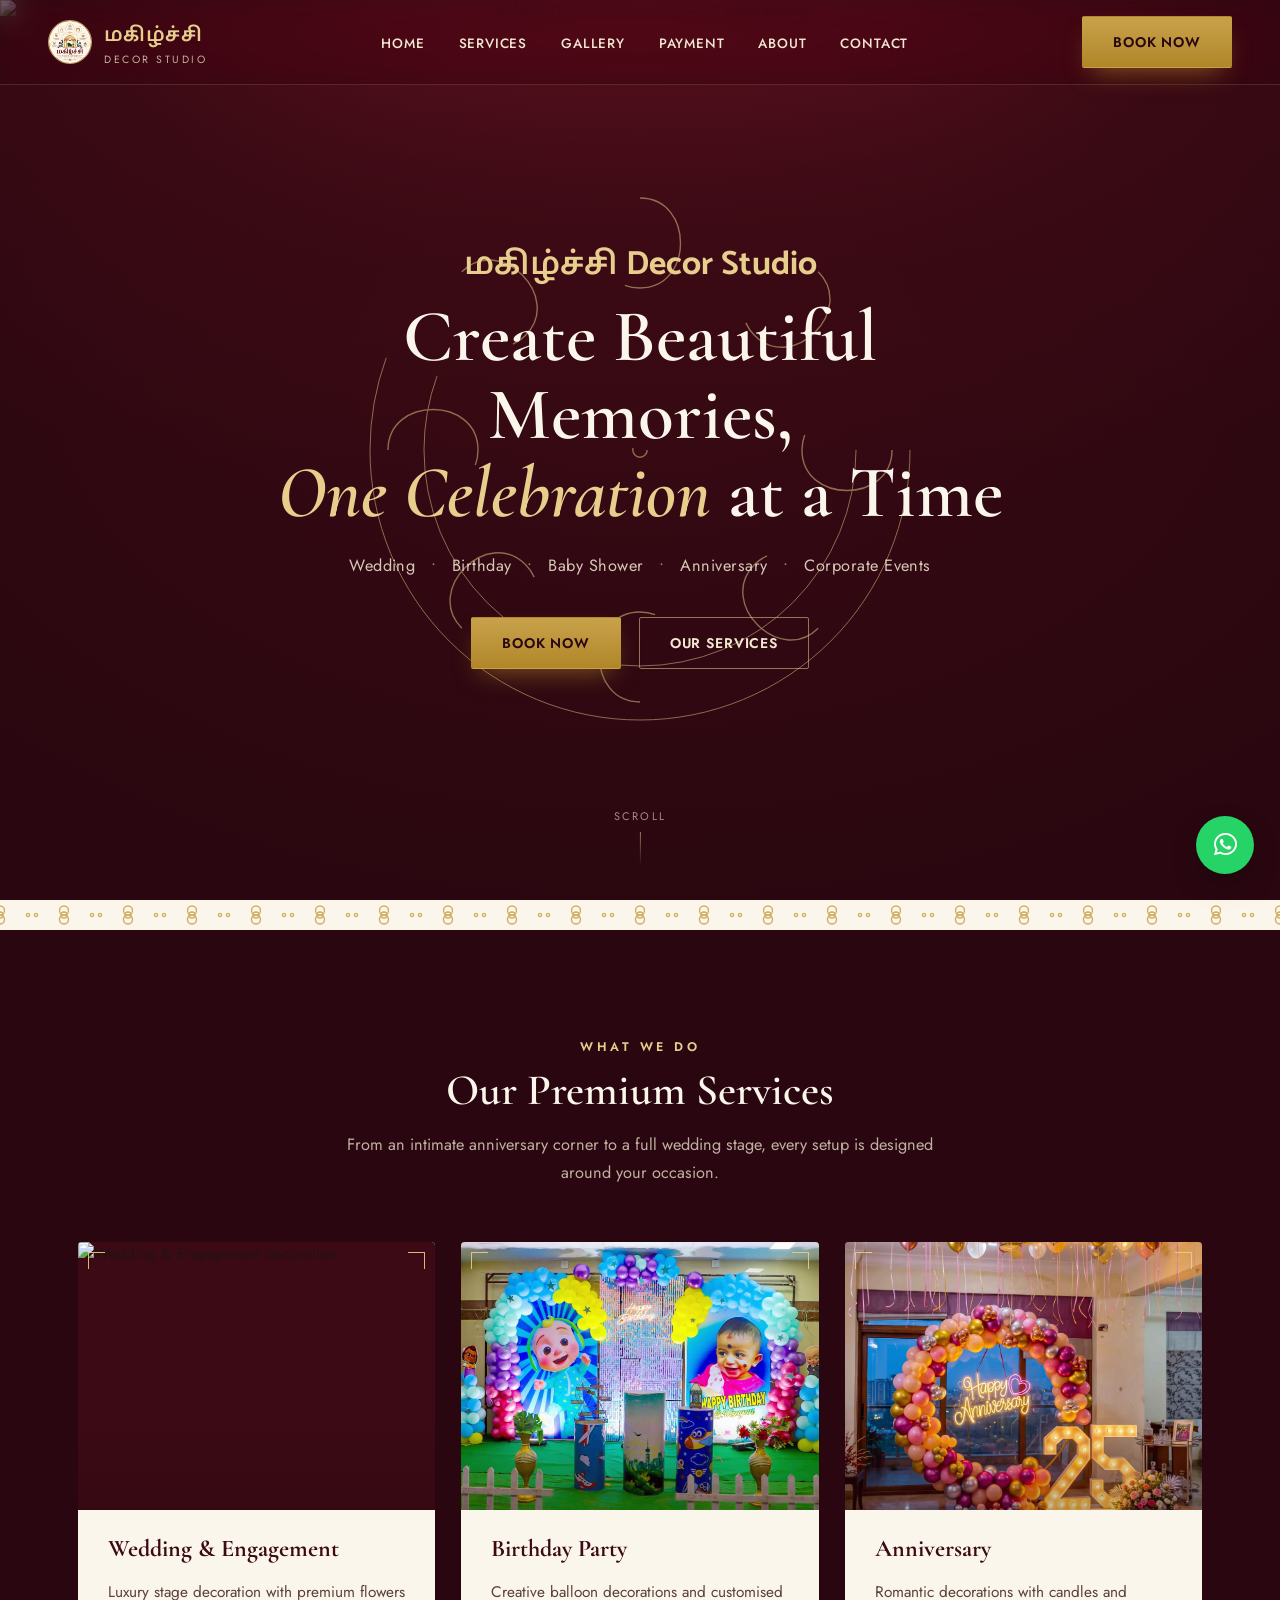
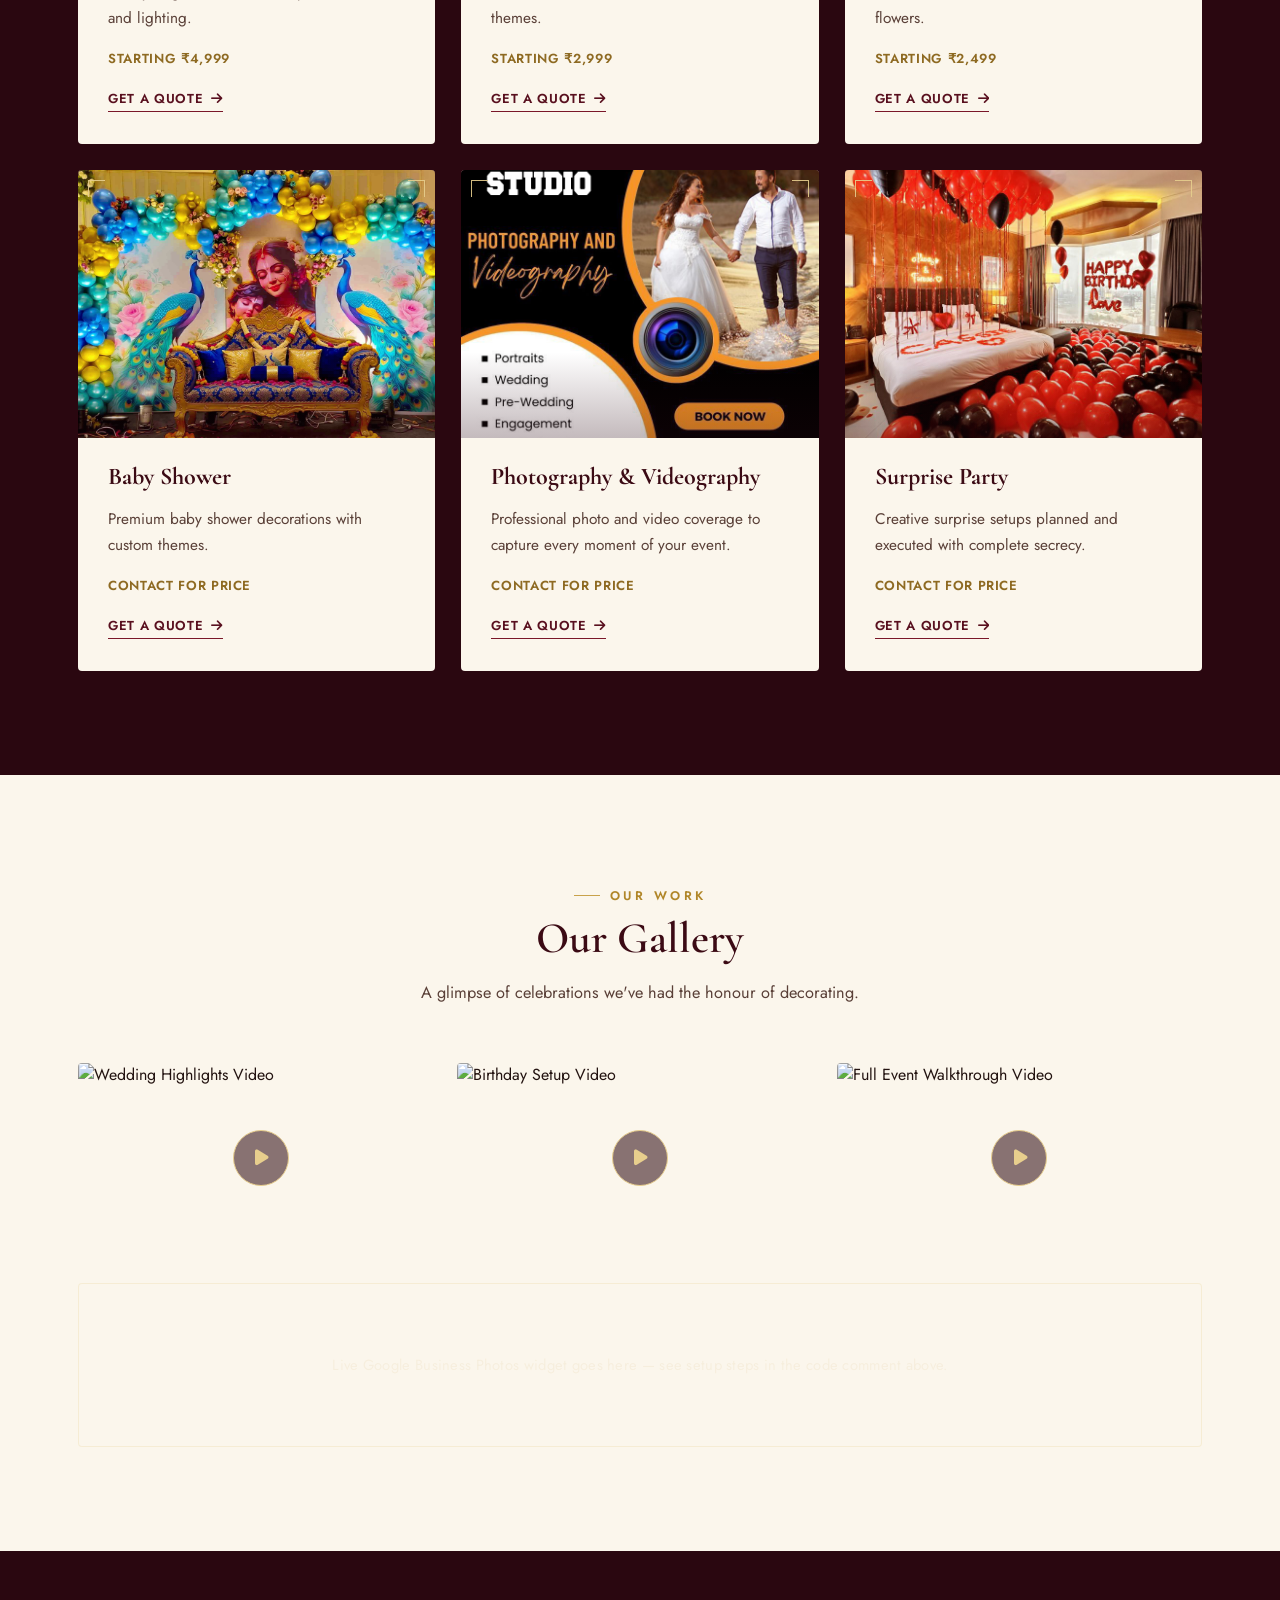
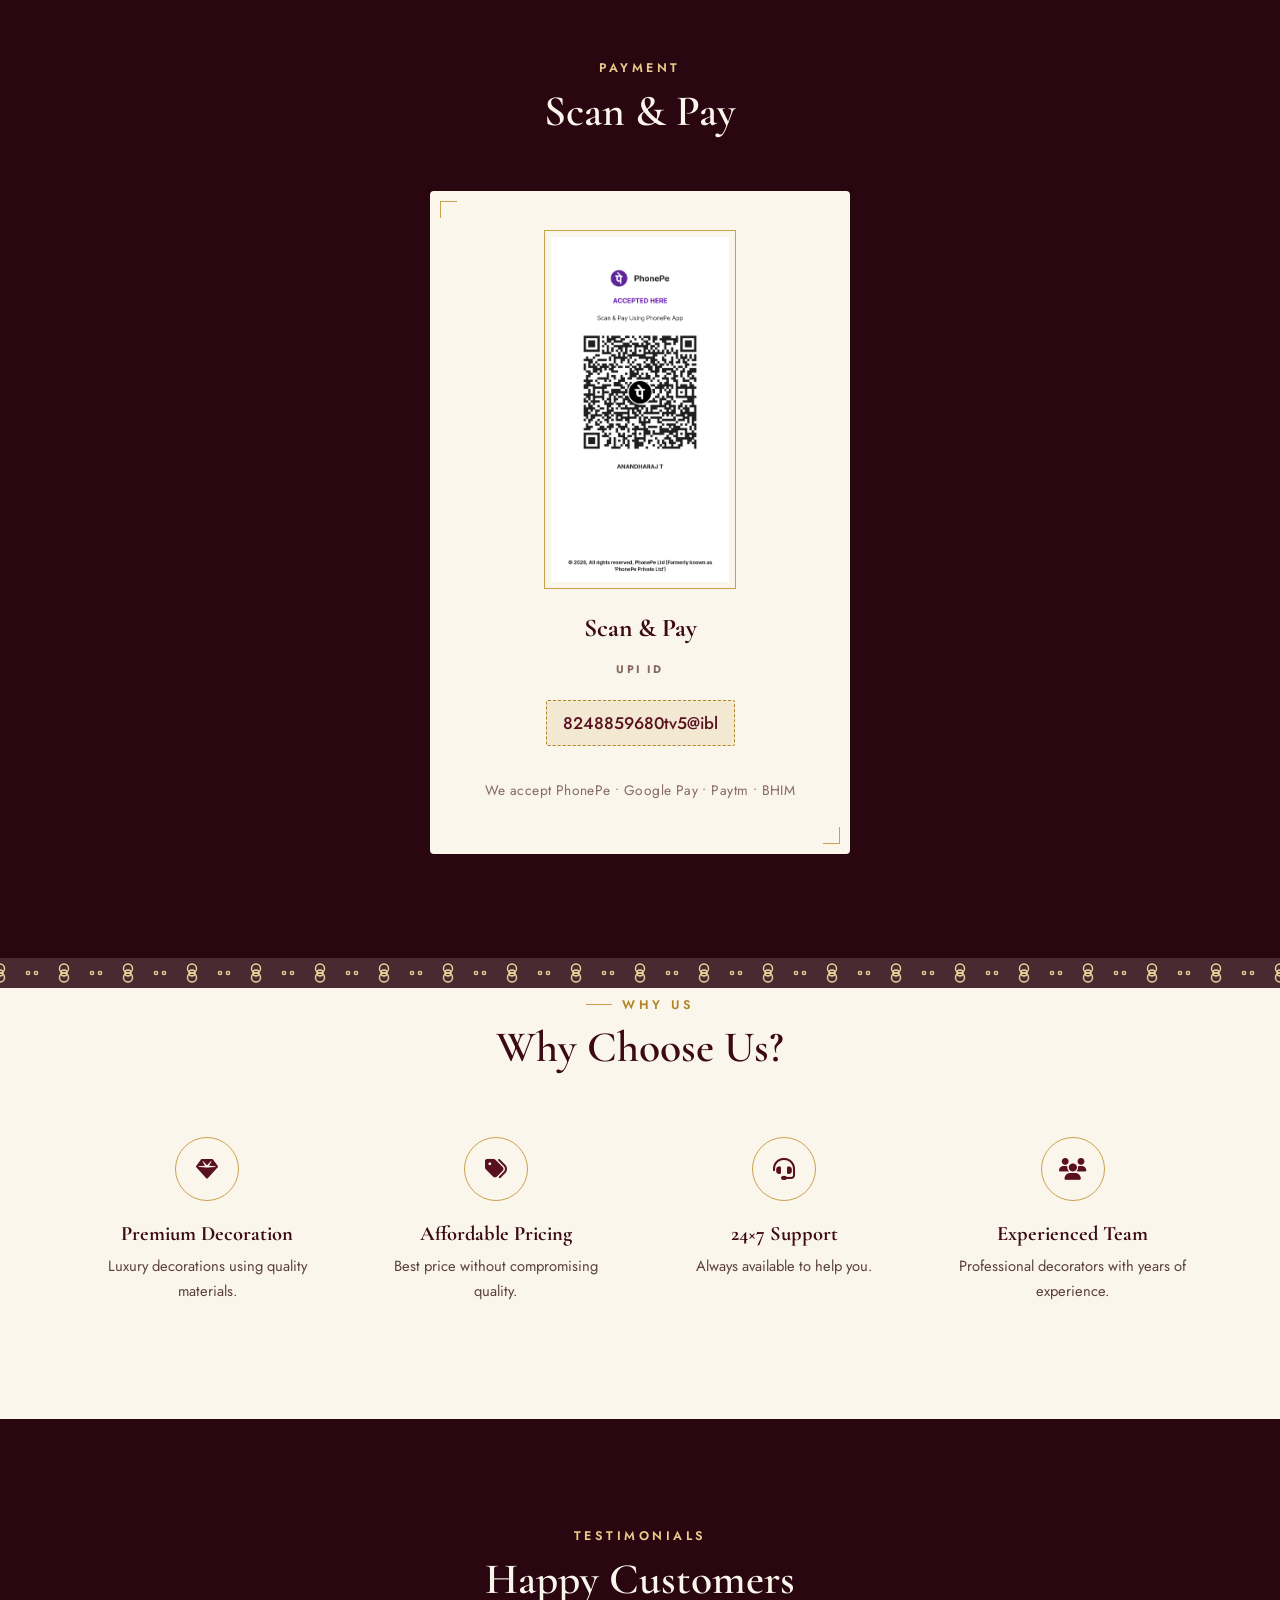
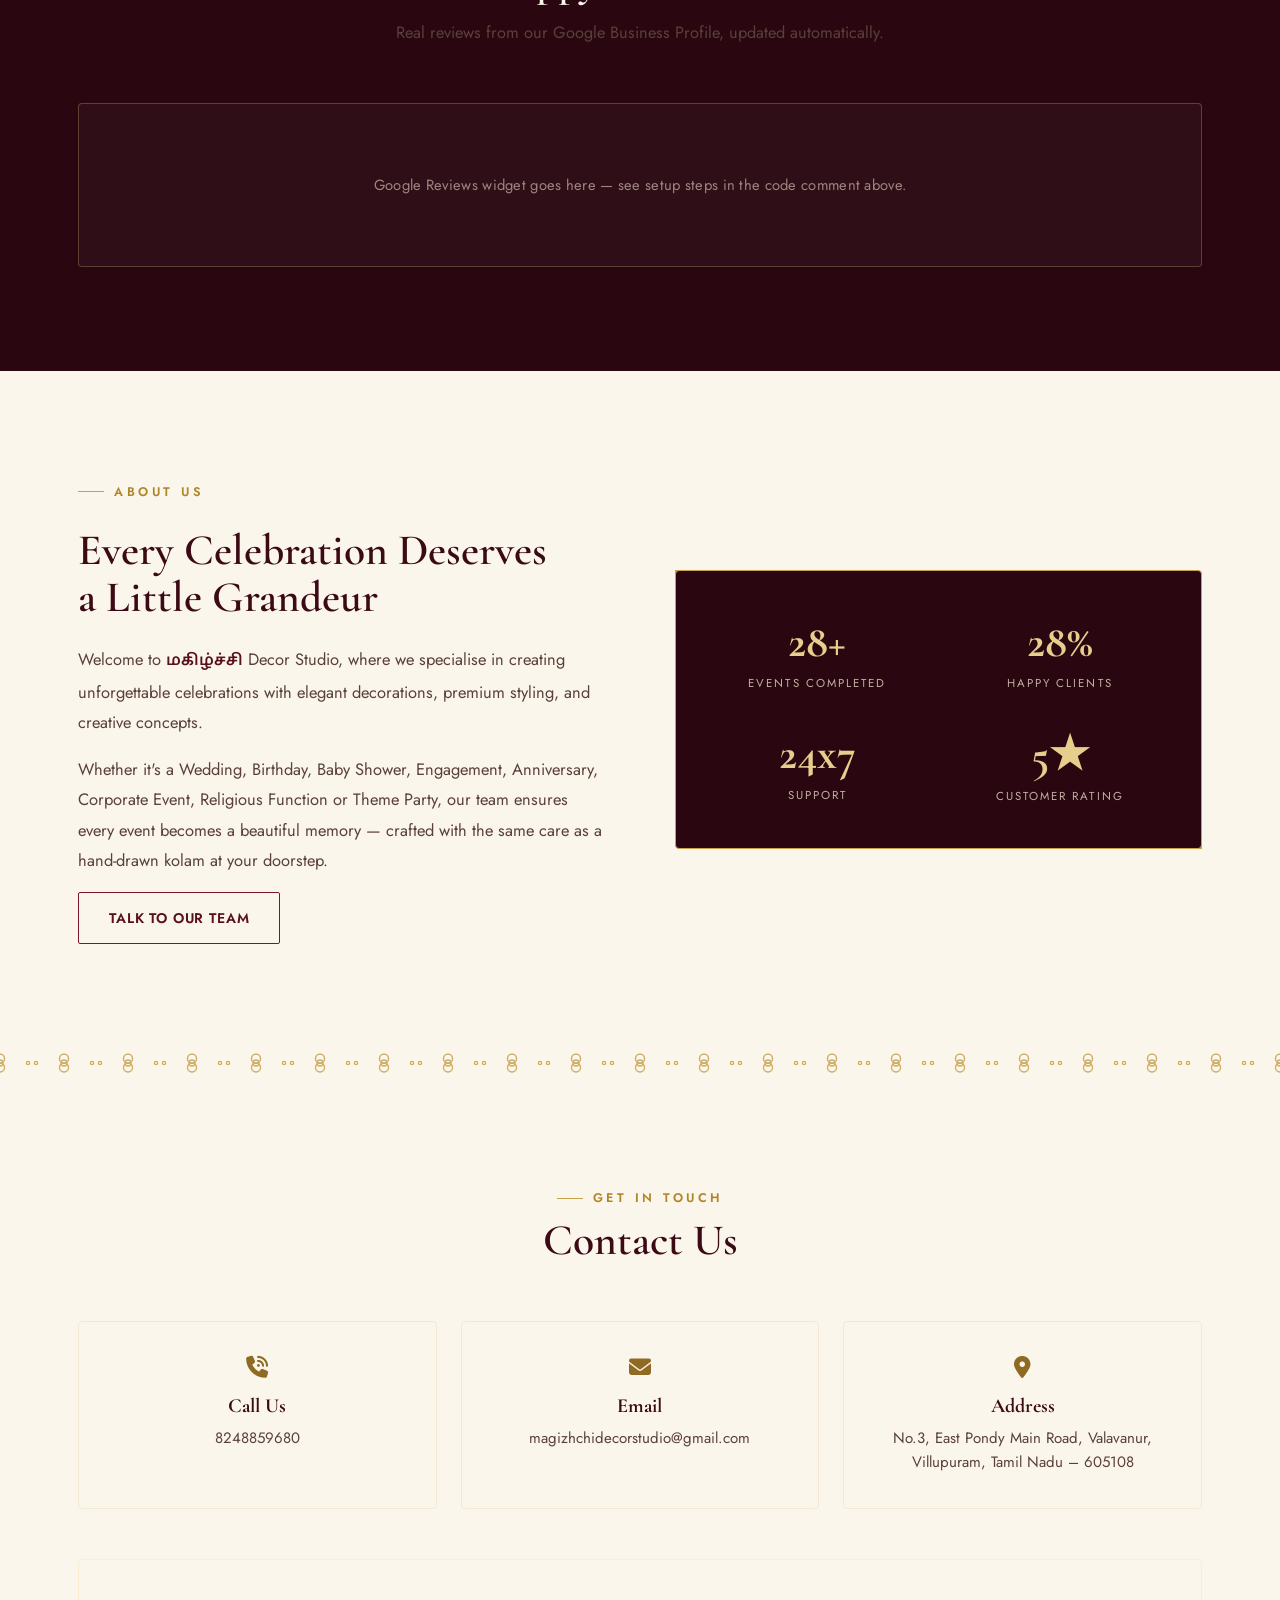
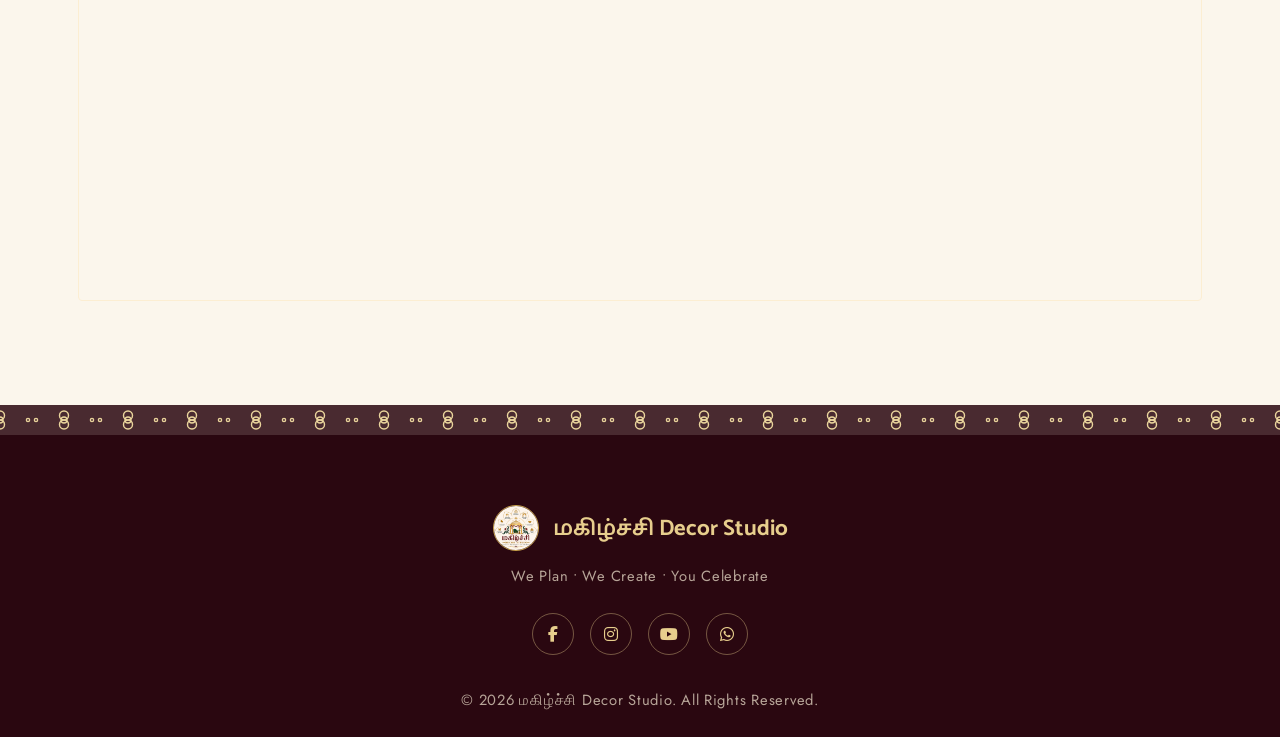
==== index (6).html @ 867bed75 "Add files via upload" ====
<!DOCTYPE html>
<html lang="en">
<head>
<meta charset="UTF-8">
<meta name="viewport" content="width=device-width, initial-scale=1.0">
<title>மகிழ்ச்சி Decor Studio | Premium Event Decoration in Villupuram</title>
<meta name="description" content="Wedding, Birthday, Engagement, Baby Shower & Event Decoration Services in Villupuram, Valavanur.">
<meta name="keywords" content="Wedding Decoration, Birthday Decoration, Event Planner, Villupuram, Valavanur, Decor Studio">
<link rel="preconnect" href="https://fonts.googleapis.com">
<link rel="stylesheet" href="https://cdnjs.cloudflare.com/ajax/libs/font-awesome/6.7.2/css/all.min.css">
<link rel="stylesheet" href="style.css">
</head>
<body>

<!-- ================= HEADER ================= -->
<header id="siteHeader">
  <div class="navbar">
    <div class="logo">
      <img src="logo.jpg" alt="மகிழ்ச்சி Decor Studio">
      <div>
        <h2 class="tamil">மகிழ்ச்சி</h2>
        <p>Decor Studio</p>
      </div>
    </div>

    <nav id="siteNav">
      <ul>
        <li><a href="#home">Home</a></li>
        <li><a href="#services">Services</a></li>
        <li><a href="#gallery">Gallery</a></li>
        <li><a href="#payment">Payment</a></li>
        <li><a href="#about">About</a></li>
        <li><a href="#contact">Contact</a></li>
      </ul>
    </nav>

    <div style="display:flex; align-items:center; gap:14px;">
      <a class="btn btn-gold" href="https://wa.me/918248859680?text=Hi%20I%20need%20Decoration%20Service">Book Now</a>
      <button class="nav-toggle" id="navToggle" aria-label="Toggle menu" aria-expanded="false"><i class="fa-solid fa-bars"></i></button>
    </div>
  </div>
</header>

<!-- ================= HERO ================= -->
<section id="home" class="hero">
  <div class="hero-banner">
    <img src="hero-banner.svg" alt="மகிழ்ச்சி Decor Studio ornamental stage banner">
  </div>
  <svg class="hero-kolam" id="heroKolam" viewBox="0 0 400 400" xmlns="http://www.w3.org/2000/svg">
    <circle cx="200" cy="200" r="150" stroke-width="1"/>
    <circle cx="200" cy="200" r="120" stroke-width="1"/>
    <g stroke-width="1.4">
      <!-- 8 petal loops -->
      <path d="M200 60 C230 60 230 110 200 110 C170 110 170 60 200 60 Z" transform="rotate(0 200 200)"/>
      <path d="M200 60 C230 60 230 110 200 110 C170 110 170 60 200 60 Z" transform="rotate(45 200 200)"/>
      <path d="M200 60 C230 60 230 110 200 110 C170 110 170 60 200 60 Z" transform="rotate(90 200 200)"/>
      <path d="M200 60 C230 60 230 110 200 110 C170 110 170 60 200 60 Z" transform="rotate(135 200 200)"/>
      <path d="M200 60 C230 60 230 110 200 110 C170 110 170 60 200 60 Z" transform="rotate(180 200 200)"/>
      <path d="M200 60 C230 60 230 110 200 110 C170 110 170 60 200 60 Z" transform="rotate(225 200 200)"/>
      <path d="M200 60 C230 60 230 110 200 110 C170 110 170 60 200 60 Z" transform="rotate(270 200 200)"/>
      <path d="M200 60 C230 60 230 110 200 110 C170 110 170 60 200 60 Z" transform="rotate(315 200 200)"/>
    </g>
    <circle cx="200" cy="200" r="4" fill="none" stroke-width="1.4"/>
  </svg>

  <div class="hero-content">
    <p class="hero-tamil tamil">மகிழ்ச்சி Decor Studio</p>
    <h1>Create Beautiful Memories,<br><em>One Celebration</em> at a Time</h1>
    <p class="hero-sub">Wedding <span class="dot">•</span> Birthday <span class="dot">•</span> Baby Shower <span class="dot">•</span> Anniversary <span class="dot">•</span> Corporate Events</p>
    <div class="hero-buttons">
      <a class="btn btn-gold" href="https://wa.me/918248859680">Book Now</a>
      <a class="btn btn-outline" href="#services">Our Services</a>
    </div>
  </div>

  <div class="hero-scroll"><span>Scroll</span><span class="line"></span></div>
</section>


<div class="kolam-strip on-ivory"></div>

<!-- ================= SERVICES ================= -->
<section id="services" class="services-section">
  <div class="container">
    <div class="section-head">
      <span class="eyebrow">What We Do</span>
      <h2 class="section-title">Our Premium Services</h2>
      <p class="lede">From an intimate anniversary corner to a full wedding stage, every setup is designed around your occasion.</p>
    </div>

    <div class="service-grid">

      <div class="service-card hidden">
        <div class="service-photo">
          <img src="service-wedding.jpg" alt="Wedding & Engagement decoration">
        </div>
        <h3>Wedding &amp; Engagement</h3>
        <p>Luxury stage decoration with premium flowers and lighting.</p>
        <h4>Starting ₹4,999</h4>
        <a class="quote-link" href="https://wa.me/918248859680?text=Hi, I need Wedding Decoration.">Get a Quote <i class="fa-solid fa-arrow-right"></i></a>
      </div>

      <div class="service-card hidden">
        <div class="service-photo">
          <img src="service-birthday.jpg" alt="Birthday Party decoration">
        </div>
        <h3>Birthday Party</h3>
        <p>Creative balloon decorations and customised themes.</p>
        <h4>Starting ₹2,999</h4>
        <a class="quote-link" href="https://wa.me/918248859680?text=Hi, I need Birthday Decoration.">Get a Quote <i class="fa-solid fa-arrow-right"></i></a>
      </div>

      <div class="service-card hidden">
        <div class="service-photo">
          <img src="service-anniversary.jpg" alt="Anniversary decoration">
        </div>
        <h3>Anniversary</h3>
        <p>Romantic decorations with candles and flowers.</p>
        <h4>Starting ₹2,499</h4>
        <a class="quote-link" href="https://wa.me/918248859680?text=Hi, I need Anniversary Decoration.">Get a Quote <i class="fa-solid fa-arrow-right"></i></a>
      </div>

      <div class="service-card hidden">
        <div class="service-photo">
          <img src="service-babyshower.jpg" alt="Baby Shower decoration">
        </div>
        <h3>Baby Shower</h3>
        <p>Premium baby shower decorations with custom themes.</p>
        <h4>Contact for Price</h4>
        <a class="quote-link" href="https://wa.me/918248859680?text=Hi, I need Baby Shower Decoration.">Get a Quote <i class="fa-solid fa-arrow-right"></i></a>
      </div>

      <div class="service-card hidden">
        <div class="service-photo">
          <img src="service-photography.jpg" alt="Photography & Videography">
        </div>
        <h3>Photography &amp; Videography</h3>
        <p>Professional photo and video coverage to capture every moment of your event.</p>
        <h4>Contact for Price</h4>
        <a class="quote-link" href="https://wa.me/918248859680?text=Hi, I need Photography %26 Videography.">Get a Quote <i class="fa-solid fa-arrow-right"></i></a>
      </div>

      <div class="service-card hidden">
        <div class="service-photo">
          <img src="service-surprise.jpg" alt="Surprise Party decoration">
        </div>
        <h3>Surprise Party</h3>
        <p>Creative surprise setups planned and executed with complete secrecy.</p>
        <h4>Contact for Price</h4>
        <a class="quote-link" href="https://wa.me/918248859680?text=Hi, I need Surprise Party Decoration.">Get a Quote <i class="fa-solid fa-arrow-right"></i></a>
      </div>

    </div>
  </div>
</section>

<!-- ================= GALLERY ================= -->
<section id="gallery">
  <div class="container">
    <div class="section-head">
      <span class="eyebrow">Our Work</span>
      <h2 class="section-title">Our Gallery</h2>
      <p class="lede">A glimpse of celebrations we've had the honour of decorating.</p>
    </div>

    <!-- ===== Video Highlights (YouTube) ===== -->
    <div class="gallery-grid gallery-grid-videos">
      <div class="gallery-item hidden" data-video="_Z9TQW3zpsE">
        <img src="https://img.youtube.com/vi/_Z9TQW3zpsE/hqdefault.jpg" alt="Wedding Highlights Video">
        <span class="play-badge"><i class="fa-solid fa-play"></i></span>
        <span class="g-label">Wedding Highlights</span>
      </div>
      <div class="gallery-item hidden" data-video="YOUTUBE_VIDEO_ID_2">
        <img src="https://img.youtube.com/vi/YOUTUBE_VIDEO_ID_2/hqdefault.jpg" alt="Birthday Setup Video">
        <span class="play-badge"><i class="fa-solid fa-play"></i></span>
        <span class="g-label">Birthday Setup</span>
      </div>
      <div class="gallery-item hidden" data-video="YOUTUBE_VIDEO_ID_3">
        <img src="https://img.youtube.com/vi/YOUTUBE_VIDEO_ID_3/hqdefault.jpg" alt="Full Event Walkthrough Video">
        <span class="play-badge"><i class="fa-solid fa-play"></i></span>
        <span class="g-label">Full Event Walkthrough</span>
      </div>
    </div>

    <!--
      LIVE GOOGLE BUSINESS PHOTOS WIDGET
      ----------------------------------------------------------------
      1. Go to sociablekit.com and sign up (free plan available).
      2. Choose the "Google Business Photos" widget.
      3. Search and connect "Magizhchi Decor Studio" (your Google Business listing).
      4. Customize the layout/colors — set accent color to #C8A24B (gold)
         to match this site, and pick a dark/maroon-friendly grid layout.
      5. Click "Embed on Website" -> copy the provided <script> + <div> code.
      6. Paste the <script> tag once, near the bottom of this file, next
         to the other <script> tags (before </body>).
      7. Replace the placeholder <div> below with the one SociableKIT gave you.
      Once connected, any new photo you upload to your Google Business
      Profile will appear here automatically — no manual uploads needed.
    -->
    <div class="reviews-widget-frame" style="margin-top:30px;">
      <div id="google-photos-widget">
        <!-- Paste your SociableKIT <div class="sk-ww-google-business-photos"...></div> here -->
        <p class="reviews-widget-placeholder">Live Google Business Photos widget goes here — see setup steps in the code comment above.</p>
      </div>
    </div>
  </div>
</section>

<!-- ================= PAYMENT ================= -->
<section id="payment">
  <div class="container">
    <div class="section-head">
      <span class="eyebrow">Payment</span>
      <h2 class="section-title">Scan &amp; Pay</h2>
    </div>

    <div class="payment-card hidden">
      <img src="phone pe qr.jpg" class="qr-image" alt="PhonePe QR">
      <h3>Scan &amp; Pay</h3>
      <h4>UPI ID</h4>
      <p class="upi">8248859680tv5@ibl</p>
      <p class="accept">We accept PhonePe &bull; Google Pay &bull; Paytm &bull; BHIM</p>
    </div>
  </div>
</section>

<div class="kolam-strip on-maroon" style="background-color:var(--maroon-950)"></div>

<!-- ================= WHY CHOOSE US ================= -->
<section class="why-us">
  <div class="container">
    <div class="section-head">
      <span class="eyebrow">Why Us</span>
      <h2 class="section-title">Why Choose Us?</h2>
    </div>

    <div class="why-grid">
      <div class="why-item hidden">
        <div class="why-icon"><i class="fa-solid fa-gem"></i></div>
        <h3>Premium Decoration</h3>
        <p>Luxury decorations using quality materials.</p>
      </div>
      <div class="why-item hidden">
        <div class="why-icon"><i class="fa-solid fa-tags"></i></div>
        <h3>Affordable Pricing</h3>
        <p>Best price without compromising quality.</p>
      </div>
      <div class="why-item hidden">
        <div class="why-icon"><i class="fa-solid fa-headset"></i></div>
        <h3>24&times;7 Support</h3>
        <p>Always available to help you.</p>
      </div>
      <div class="why-item hidden">
        <div class="why-icon"><i class="fa-solid fa-users"></i></div>
        <h3>Experienced Team</h3>
        <p>Professional decorators with years of experience.</p>
      </div>
    </div>
  </div>
</section>

<!-- ================= TESTIMONIALS ================= -->
<section id="reviews">
  <div class="container">
    <div class="section-head">
      <span class="eyebrow">Testimonials</span>
      <h2 class="section-title">Happy Customers</h2>
      <p class="lede">Real reviews from our Google Business Profile, updated automatically.</p>
    </div>

    <!--
      GOOGLE REVIEWS WIDGET
      ----------------------------------------------------------------
      1. Go to elfsight.com/google-reviews-widget and sign up (free tier is fine).
      2. Search for "Magizhchi Decor Studio" (or paste your Google Maps link)
         to connect your business listing.
      3. In the widget editor, pick a "Dark" or custom theme, and set the
         accent color to #C8A24B (gold) to match this site.
      4. Click "Install" -> "Copy embed code". You'll get TWO things:
           a) a <script src="https://static.elfsight.com/platform/platform.js" ...></script>
           b) a <div class="elfsight-app-XXXXXXXX-XXXX-..." ...></div>
      5. Paste the <script> tag once, right before the closing </body> tag
         near the bottom of this file (next to the other <script> tag).
      6. Replace the placeholder <div> below with the <div> Elfsight gave you.
    -->
    <div class="reviews-widget-frame">
      <div id="google-reviews-widget">
        <!-- Paste your Elfsight <div class="elfsight-app-..."></div> here -->
        <p class="reviews-widget-placeholder">Google Reviews widget goes here — see setup steps in the code comment above.</p>
      </div>
    </div>
  </div>
</section>

<!-- ================= ABOUT ================= -->
<section id="about">
  <div class="container about-grid">
    <div class="about-copy hidden">
      <span class="eyebrow">About Us</span>
      <h2 class="section-title">Every Celebration Deserves<br>a Little Grandeur</h2>
      <p>Welcome to <b class="tamil">மகிழ்ச்சி</b> Decor Studio, where we specialise in creating unforgettable celebrations with elegant decorations, premium styling, and creative concepts.</p>
      <p>Whether it's a Wedding, Birthday, Baby Shower, Engagement, Anniversary, Corporate Event, Religious Function or Theme Party, our team ensures every event becomes a beautiful memory — crafted with the same care as a hand-drawn kolam at your doorstep.</p>
      <a class="btn btn-outline-dark" href="https://wa.me/918248859680">Talk to Our Team</a>
    </div>

    <div class="stat-frame hidden">
      <div class="counter-grid">
        <div class="counter"><h3 data-count-target="40" data-suffix="+">0+</h3><p>Events Completed</p></div>
        <div class="counter"><h3 data-count-target="100" data-suffix="%">0%</h3><p>Happy Clients</p></div>
        <div class="counter"><h3 data-static="true">24x7</h3><p>Support</p></div>
        <div class="counter"><h3 data-count-target="5" data-suffix="★">0★</h3><p>Customer Rating</p></div>
      </div>
    </div>
  </div>
</section>

<div class="kolam-strip on-ivory"></div>

<!-- ================= CONTACT ================= -->
<section id="contact">
  <div class="container">
    <div class="section-head">
      <span class="eyebrow">Get In Touch</span>
      <h2 class="section-title">Contact Us</h2>
    </div>

    <div class="contact-grid">
      <div class="contact-box hidden">
        <i class="fa-solid fa-phone-volume"></i>
        <h3>Call Us</h3>
        <a href="tel:+918248859680">8248859680</a>
      </div>
      <div class="contact-box hidden">
        <i class="fa-solid fa-envelope"></i>
        <h3>Email</h3>
        <a href="mailto:magizhchidecorstudio@gmail.com">magizhchidecorstudio@gmail.com</a>
      </div>
      <div class="contact-box hidden">
        <i class="fa-solid fa-location-dot"></i>
        <h3>Address</h3>
        <p>No.3, East Pondy Main Road, Valavanur, Villupuram, Tamil Nadu &ndash; 605108</p>
      </div>
    </div>

    <div class="map-box hidden">
      <iframe src="https://www.google.com/maps?q=Valavanur,Tamil%20Nadu&output=embed" loading="lazy"></iframe>
    </div>
  </div>
</section>

<!-- ================= FOOTER ================= -->
<div class="kolam-strip on-maroon" style="background-color:var(--maroon-950)"></div>
<footer>
  <div class="container">
    <div class="footer-logo">
      <img src="logo.jpg" alt="மகிழ்ச்சி Decor Studio">
      <h2 class="tamil">மகிழ்ச்சி Decor Studio</h2>
    </div>
    <p>We Plan &bull; We Create &bull; You Celebrate</p>

    <div class="social">
      <a href="#" aria-label="Facebook"><i class="fa-brands fa-facebook-f"></i></a>
      <a href="#" aria-label="Instagram"><i class="fa-brands fa-instagram"></i></a>
      <a href="#" aria-label="YouTube"><i class="fa-brands fa-youtube"></i></a>
      <a href="https://wa.me/918248859680" aria-label="WhatsApp"><i class="fa-brands fa-whatsapp"></i></a>
    </div>

    <p class="copyright">&copy; 2026 மகிழ்ச்சி Decor Studio. All Rights Reserved.</p>
  </div>
</footer>

<!-- Floating WhatsApp -->
<a href="https://wa.me/918248859680?text=Hi%20I%20need%20Decoration" class="floating-whatsapp" aria-label="Chat on WhatsApp">
  <i class="fa-brands fa-whatsapp"></i>
</a>

<script src="script.js"></script>
</body>
</html>
---- style.css ----
/* ==========================================================
   மகிழ்ச்சி Decor Studio — Redesign
   Palette: deep maroon silk + brass gold + warm ivory
   Display: Cormorant Garamond (EN) / Catamaran (TA)
   Body: Jost
   Signature motif: hand-drawn kolam (rangoli) linework
   ========================================================== */

@import url('https://fonts.googleapis.com/css2?family=Cormorant+Garamond:ital,wght@0,500;0,600;0,700;1,500;1,600&family=Catamaran:wght@500;600;700;800&family=Jost:wght@300;400;500;600&display=swap');

:root{
  --maroon-950:#2A0710;
  --maroon-900:#3B0A14;
  --maroon-800:#59101F;
  --maroon-700:#7A1729;
  --maroon-600:#9A2436;

  --gold-700:#8E6A22;
  --gold-600:#B08628;
  --gold-500:#C8A24B;
  --gold-300:#E7CE8D;
  --gold-100:#F5E9C8;

  --ivory-50:#FBF6EC;
  --ivory-100:#F3E8D2;

  --ink-900:#241310;
  --ink-600:#5A4038;
  --ink-400:#87695F;

  --shadow-maroon: 0 20px 50px -20px rgba(42,7,16,0.55);
  --radius-card: 4px;

  --ease: cubic-bezier(.22,.61,.36,1);
}

*{ box-sizing:border-box; }

html{ scroll-behavior:smooth; }

@media (prefers-reduced-motion: reduce){
  html{ scroll-behavior:auto; }
  *, *::before, *::after{
    animation-duration:0.01ms !important;
    animation-iteration-count:1 !important;
    transition-duration:0.01ms !important;
    scroll-behavior:auto !important;
  }
}

body{
  margin:0;
  background:var(--ivory-50);
  color:var(--ink-900);
  font-family:'Jost', sans-serif;
  font-weight:400;
  -webkit-font-smoothing:antialiased;
  overflow-x:hidden;
}

img{ max-width:100%; display:block; }

a{ color:inherit; text-decoration:none; }

button{ font-family:inherit; }

.container{
  width:100%;
  max-width:1180px;
  margin:0 auto;
  padding:0 28px;
}

.eyebrow{
  display:inline-flex;
  align-items:center;
  gap:10px;
  font-family:'Jost', sans-serif;
  font-size:12.5px;
  font-weight:600;
  letter-spacing:.28em;
  text-transform:uppercase;
  color:var(--gold-600);
}
.eyebrow::before{
  content:"";
  width:26px; height:1px;
  background:var(--gold-500);
}

.tamil{
  font-family:'Catamaran', sans-serif;
}

.section-title{
  font-family:'Cormorant Garamond', serif;
  font-weight:600;
  font-size:clamp(2.1rem, 3.4vw, 3rem);
  line-height:1.1;
  margin:10px 0 0;
  color:var(--maroon-900);
}

.section-head{
  max-width:640px;
  margin:0 auto 56px;
  text-align:center;
}
.section-head p.lede{
  margin:16px 0 0;
  color:var(--ink-600);
  font-size:1.02rem;
  line-height:1.7;
}

section{ position:relative; padding:104px 0; }

/* ---------- Kolam divider strip (signature motif, tiled) ---------- */
.kolam-strip{
  height:30px;
  width:100%;
  background-repeat:repeat-x;
  background-position:center;
  background-size:64px 30px;
  opacity:.85;
}
.kolam-strip.on-ivory{
  background-image:url("data:image/svg+xml,%3Csvg xmlns='http://www.w3.org/2000/svg' width='64' height='30' viewBox='0 0 64 30'%3E%3Cg fill='none' stroke='%23C8A24B' stroke-width='1.4'%3E%3Ccircle cx='32' cy='15' r='3'/%3E%3Cpath d='M32 6c6 0 6 9 0 9s-6 9 0 9'/%3E%3Cpath d='M32 6c-6 0-6 9 0 9s6 9 0 9'/%3E%3Ccircle cx='4' cy='15' r='1.6'/%3E%3Ccircle cx='60' cy='15' r='1.6'/%3E%3C/g%3E%3C/svg%3E");
}
.kolam-strip.on-maroon{
  background-image:url("data:image/svg+xml,%3Csvg xmlns='http://www.w3.org/2000/svg' width='64' height='30' viewBox='0 0 64 30'%3E%3Cg fill='none' stroke='%23E7CE8D' stroke-width='1.4'%3E%3Ccircle cx='32' cy='15' r='3'/%3E%3Cpath d='M32 6c6 0 6 9 0 9s-6 9 0 9'/%3E%3Cpath d='M32 6c-6 0-6 9 0 9s6 9 0 9'/%3E%3Ccircle cx='4' cy='15' r='1.6'/%3E%3Ccircle cx='60' cy='15' r='1.6'/%3E%3C/g%3E%3C/svg%3E");
}

/* ================= BUTTONS ================= */
.btn{
  display:inline-flex;
  align-items:center;
  gap:10px;
  padding:15px 30px;
  font-size:14px;
  font-weight:600;
  letter-spacing:.06em;
  text-transform:uppercase;
  border-radius:2px;
  cursor:pointer;
  position:relative;
  overflow:hidden;
  border:1px solid transparent;
  transition:transform .35s var(--ease), box-shadow .35s var(--ease), background .35s var(--ease), color .35s var(--ease);
}
.btn:focus-visible{ outline:2px solid var(--gold-500); outline-offset:3px; }

.btn-gold{
  background:linear-gradient(180deg, var(--gold-500), var(--gold-600));
  color:var(--maroon-950);
  box-shadow:0 12px 26px -10px rgba(176,134,40,.65);
}
.btn-gold:hover{ transform:translateY(-2px); box-shadow:0 16px 30px -10px rgba(176,134,40,.8); }

.btn-outline{
  background:transparent;
  border-color:rgba(231,206,141,.55);
  color:var(--ivory-100);
}
.btn-outline:hover{ background:rgba(231,206,141,.1); border-color:var(--gold-300); }

.btn-outline-dark{
  background:transparent;
  border-color:var(--maroon-700);
  color:var(--maroon-800);
}
.btn-outline-dark:hover{ background:var(--maroon-900); color:var(--ivory-50); }

/* ripple */
.ripple{
  position:absolute;
  border-radius:50%;
  background:rgba(255,255,255,.5);
  transform:translate(-50%,-50%);
  width:10px; height:10px;
  animation:ripple .6s ease-out forwards;
  pointer-events:none;
}
@keyframes ripple{ to{ width:340px; height:340px; opacity:0; } }

/* ================= HEADER / NAV ================= */
header{
  position:fixed; top:0; left:0; right:0; z-index:1000;
  background:rgba(42,7,16,.42);
  backdrop-filter:blur(14px) saturate(140%);
  -webkit-backdrop-filter:blur(14px) saturate(140%);
  border-bottom:1px solid rgba(231,206,141,.16);
  transition:background .4s var(--ease), padding .4s var(--ease);
}
header.solid{ background:rgba(42,7,16,.86); }

.navbar{
  max-width:1240px; margin:0 auto;
  display:flex; align-items:center; justify-content:space-between;
  padding:16px 28px;
}
.logo{ display:flex; align-items:center; gap:12px; }
.logo img{ width:44px; height:44px; border-radius:50%; border:1px solid var(--gold-500); }
.logo h2{
  font-family:'Catamaran', sans-serif;
  font-weight:700;
  font-size:1.3rem;
  margin:0; color:var(--gold-300);
  letter-spacing:.02em;
}
.logo p{
  margin:0; font-size:10.5px; letter-spacing:.24em; text-transform:uppercase;
  color:var(--ivory-100); opacity:.75;
}

nav ul{
  display:flex; gap:34px; list-style:none; margin:0; padding:0;
}
nav a{
  font-size:13.5px; letter-spacing:.06em; text-transform:uppercase;
  color:var(--ivory-100); font-weight:500;
  position:relative; padding-bottom:4px;
}
nav a::after{
  content:""; position:absolute; left:0; bottom:0;
  width:0; height:1px; background:var(--gold-500);
  transition:width .3s var(--ease);
}
nav a:hover::after{ width:100%; }

.nav-toggle{ display:none; }

/* ================= HERO ================= */
.hero{
  position:relative;
  min-height:100vh;
  display:flex; align-items:center; justify-content:center;
  background:
    radial-gradient(1100px 620px at 50% -10%, var(--maroon-700) 0%, var(--maroon-900) 55%, var(--maroon-950) 100%);
  overflow:hidden;
  padding-top:110px;
  text-align:center;
}

.hero-banner{
  position:absolute;
  inset:0;
  z-index:0;
}
.hero-banner img{
  width:100%; height:100%;
  object-fit:cover;
  opacity:.9;
}
.hero-banner::after{
  content:"";
  position:absolute; inset:0;
  background:
    radial-gradient(900px 560px at 50% 40%, rgba(59,10,20,.72) 0%, rgba(59,10,20,.35) 55%, rgba(42,7,16,.15) 100%);
}

.hero-kolam{
  position:absolute;
  top:50%; left:50%;
  width:min(720px, 92vw);
  height:min(720px, 92vw);
  transform:translate(-50%,-50%);
  z-index:1;
  opacity:.5;
  pointer-events:none;
}
.hero-kolam path, .hero-kolam circle{
  fill:none;
  stroke:var(--gold-300);
  vector-effect:non-scaling-stroke;
}

.hero-content{ position:relative; z-index:2; max-width:820px; padding:0 24px; }

.hero-content .eyebrow{ justify-content:center; margin-bottom:22px; }
.hero-content .eyebrow::before{ display:none; }
.hero-content .eyebrow::after{
  content:""; width:26px; height:1px; background:var(--gold-500);
}

.hero-tamil{
  font-family:'Catamaran', sans-serif;
  font-weight:700;
  font-size:clamp(1.6rem, 3vw, 2.1rem);
  color:var(--gold-300);
  margin:0 0 6px;
}

.hero h1{
  font-family:'Cormorant Garamond', serif;
  font-weight:600;
  font-size:clamp(2.6rem, 6vw, 4.6rem);
  line-height:1.06;
  color:var(--ivory-50);
  margin:0 0 22px;
}
.hero h1 em{
  font-style:italic;
  color:var(--gold-300);
}

.hero-sub{
  font-size:1.02rem;
  letter-spacing:.03em;
  color:var(--ivory-100);
  opacity:.85;
  margin:0 0 40px;
}
.hero-sub .dot{ color:var(--gold-500); margin:0 10px; }

.hero-buttons{ display:flex; gap:18px; justify-content:center; flex-wrap:wrap; }

.hero-scroll{
  position:absolute; bottom:34px; left:50%; transform:translateX(-50%);
  display:flex; flex-direction:column; align-items:center; gap:8px;
  color:var(--ivory-100); opacity:.6; font-size:11px; letter-spacing:.2em; text-transform:uppercase;
}
.hero-scroll .line{ width:1px; height:34px; background:linear-gradient(var(--gold-300), transparent); animation:scrollLine 2.2s ease-in-out infinite; }
@keyframes scrollLine{ 0%{ transform:scaleY(0); transform-origin:top; } 50%{ transform:scaleY(1); transform-origin:top; } 51%{ transform-origin:bottom; } 100%{ transform:scaleY(0); transform-origin:bottom; } }

/* ================= ABOUT ================= */
#about{ background:var(--ivory-50); }

.about-grid{
  display:grid;
  grid-template-columns:1fr 1fr;
  gap:70px;
  align-items:center;
}

.about-copy .eyebrow{ margin-bottom:16px; }
.about-copy .section-title{ margin-bottom:22px; }
.about-copy p{ color:var(--ink-600); line-height:1.85; font-size:1.03rem; margin:0 0 16px; }
.about-copy p b{ color:var(--maroon-800); }

.stat-frame{
  border:1px solid var(--gold-500);
  border-radius:var(--radius-card);
  padding:44px 30px;
  background:var(--maroon-950);
  position:relative;
}
.stat-frame::before, .stat-frame::after{
  content:""; position:absolute; width:14px; height:14px;
  border:1px solid var(--gold-500);
}
.stat-frame::before{ top:-1px; left:-1px; border-right:none; border-bottom:none; }
.stat-frame::after{ bottom:-1px; right:-1px; border-left:none; border-top:none; }

.counter-grid{
  display:grid;
  grid-template-columns:1fr 1fr;
  gap:36px 20px;
}
.counter{ text-align:center; }
.counter h3{
  font-family:'Cormorant Garamond', serif;
  font-weight:700;
  font-size:2.8rem;
  color:var(--gold-300);
  margin:0;
}
.counter p{
  margin:6px 0 0;
  font-size:11.5px;
  letter-spacing:.18em;
  text-transform:uppercase;
  color:var(--ivory-100);
  opacity:.75;
}

/* ================= SERVICES ================= */
.services-section{ background:var(--maroon-950); }
.services-section .section-head .section-title{ color:var(--ivory-50); }
.services-section .eyebrow{ justify-content:center; color:var(--gold-300); }
.services-section .eyebrow::before{ display:none; }
.services-section .section-head p.lede{ color:var(--ivory-100); opacity:.75; }

.service-grid{
  display:grid;
  grid-template-columns:repeat(3, 1fr);
  gap:26px;
}

.service-card{
  position:relative;
  background:var(--ivory-50);
  border-radius:var(--radius-card);
  padding:0 0 32px;
  overflow:hidden;
  transition:transform .45s var(--ease), box-shadow .45s var(--ease);
}
.service-card::before, .service-card::after{
  content:""; position:absolute; width:16px; height:16px;
  border:1px solid var(--gold-300); opacity:.9; z-index:2;
}
.service-card::before{ top:10px; left:10px; border-right:none; border-bottom:none; }
.service-card::after{ top:10px; right:10px; border-left:none; border-bottom:none; }

.service-card:hover{ transform:translateY(-8px); box-shadow:var(--shadow-maroon); }

.service-card h3, .service-card > p, .service-card > h4, .service-card > .quote-link{
  margin-left:30px; margin-right:30px;
}

/* Photo + floating icon badge */
.service-photo{
  position:relative;
  width:100%;
  aspect-ratio:4/3;
  overflow:hidden;
  margin-bottom:24px;
  background:var(--maroon-900);
}
.service-photo img{
  width:100%; height:100%; object-fit:cover;
  filter:saturate(.95);
  transition:transform .6s var(--ease), filter .6s var(--ease);
}
.service-card:hover .service-photo img{ transform:scale(1.07); filter:saturate(1.05); }

.service-photo::after{
  content:"";
  position:absolute; inset:0;
  background:linear-gradient(180deg, rgba(42,7,16,0) 68%, rgba(42,7,16,.28) 100%);
}

.service-card h3{
  font-family:'Cormorant Garamond', serif;
  font-size:1.5rem; font-weight:700;
  margin-top:0; margin-bottom:10px; color:var(--maroon-900);
}
.service-card p{ margin-bottom:18px; color:var(--ink-600); line-height:1.7; font-size:.96rem; }

.service-card h4{
  font-family:'Jost', sans-serif;
  font-size:.82rem; font-weight:600; letter-spacing:.05em;
  color:var(--gold-700); margin-bottom:18px; text-transform:uppercase;
}

.quote-link{
  display:inline-flex; align-items:center; gap:8px;
  font-size:13px; font-weight:600; letter-spacing:.05em; text-transform:uppercase;
  color:var(--maroon-800);
  padding-bottom:3px; border-bottom:1px solid var(--maroon-700);
  position:relative; overflow:hidden;
}
.quote-link:hover{ color:var(--gold-700); border-color:var(--gold-600); }

/* ================= GALLERY ================= */
#gallery{ background:var(--ivory-50); }

.gallery-grid{
  display:grid;
  grid-template-columns:repeat(4, 1fr);
  grid-auto-rows:190px;
  gap:14px;
}
.gallery-grid-videos{
  grid-template-columns:repeat(3, 1fr);
}

.gallery-item{
  position:relative; overflow:hidden; border-radius:var(--radius-card);
  cursor:pointer;
}
.gallery-item::after{
  content:""; position:absolute; inset:0;
  border:1px solid rgba(200,162,75,0);
  transition:border-color .4s var(--ease);
}
.gallery-item:hover::after{ border-color:var(--gold-500); }
.gallery-item img{
  width:100%; height:100%; object-fit:cover;
  transition:transform .6s var(--ease), filter .6s var(--ease);
  filter:saturate(.92);
}
.gallery-item:hover img{ transform:scale(1.06); filter:saturate(1.05); }

.gallery-item .g-label{
  position:absolute; left:0; right:0; bottom:0;
  padding:16px 18px;
  background:linear-gradient(0deg, rgba(42,7,16,.85), transparent);
  color:var(--ivory-50);
  font-family:'Cormorant Garamond', serif; font-size:1.1rem;
  opacity:0; transform:translateY(8px);
  transition:opacity .4s var(--ease), transform .4s var(--ease);
}
.gallery-item:hover .g-label{ opacity:1; transform:translateY(0); }

.gallery-item .play-badge{
  position:absolute; top:50%; left:50%;
  transform:translate(-50%,-50%) scale(1);
  width:56px; height:56px;
  border-radius:50%;
  background:rgba(42,7,16,.55);
  border:1px solid var(--gold-300);
  display:flex; align-items:center; justify-content:center;
  color:var(--gold-300);
  font-size:18px;
  backdrop-filter:blur(2px);
  transition:transform .4s var(--ease), background .4s var(--ease);
  pointer-events:none;
}
.gallery-item .play-badge i{ margin-left:3px; }
.gallery-item:hover .play-badge{
  transform:translate(-50%,-50%) scale(1.12);
  background:var(--gold-500);
  color:var(--maroon-950);
}

/* ================= PAYMENT ================= */
#payment{ background:var(--maroon-950); }
#payment .section-head .section-title{ color:var(--ivory-50); }
#payment .eyebrow{ justify-content:center; color:var(--gold-300); }
#payment .eyebrow::before{ display:none; }

.payment-card{
  max-width:420px; margin:0 auto;
  background:var(--ivory-50);
  border-radius:var(--radius-card);
  padding:40px;
  text-align:center;
  position:relative;
}
.payment-card::before, .payment-card::after{
  content:""; position:absolute; width:16px; height:16px; border:1px solid var(--gold-500);
}
.payment-card::before{ top:10px; left:10px; border-right:none; border-bottom:none; }
.payment-card::after{ bottom:10px; right:10px; border-left:none; border-top:none; }

.qr-image{
  width:190px; margin:0 auto 24px; border:6px solid var(--ivory-50); box-shadow:0 0 0 1px var(--gold-500);
}
.payment-card h3{ font-family:'Cormorant Garamond', serif; font-size:1.6rem; margin:0 0 4px; color:var(--maroon-900); }
.payment-card h4{ font-size:11px; letter-spacing:.2em; text-transform:uppercase; color:var(--ink-400); margin:18px 0 6px; }
.payment-card .upi{
  font-size:1.05rem; font-weight:500; color:var(--maroon-800);
  background:var(--ivory-100); border:1px dashed var(--gold-600);
  padding:10px 16px; border-radius:2px; display:inline-block;
}
.payment-card .accept{ margin-top:18px; font-size:.86rem; color:var(--ink-400); letter-spacing:.03em; }

/* ================= WHY US ================= */
.why-us{ background:var(--ivory-50); padding-top:0; }
.why-grid{
  display:grid;
  grid-template-columns:repeat(4, 1fr);
  gap:30px;
}
.why-item{ text-align:center; padding:10px; }
.why-icon{
  width:64px; height:64px; margin:0 auto 20px;
  border-radius:50%;
  display:flex; align-items:center; justify-content:center;
  border:1px solid var(--gold-500);
  color:var(--maroon-800); font-size:22px;
}
.why-item h3{ font-family:'Cormorant Garamond', serif; font-size:1.28rem; margin:0 0 8px; color:var(--maroon-900); }
.why-item p{ color:var(--ink-600); font-size:.92rem; line-height:1.7; margin:0; }

/* ================= TESTIMONIALS ================= */
#reviews{ background:var(--maroon-950); }
#reviews .section-head .section-title{ color:var(--ivory-50); }
#reviews .eyebrow{ justify-content:center; color:var(--gold-300); }
#reviews .eyebrow::before{ display:none; }

.review-grid{
  display:grid; grid-template-columns:repeat(3, 1fr); gap:26px;
}
.review-card{
  background:rgba(251,246,236,.04);
  border:1px solid rgba(231,206,141,.22);
  border-radius:var(--radius-card);
  padding:34px 28px;
}
.review-card .stars{ color:var(--gold-500); letter-spacing:3px; font-size:14px; margin-bottom:16px; }
.review-card p{ color:var(--ivory-100); opacity:.9; font-style:italic; font-family:'Cormorant Garamond', serif; font-size:1.18rem; line-height:1.6; margin:0 0 18px; }
.review-card h4{ font-size:12px; letter-spacing:.12em; text-transform:uppercase; color:var(--gold-300); margin:0; font-weight:500; }

.reviews-widget-frame{
  border:1px solid rgba(231,206,141,.25);
  border-radius:var(--radius-card);
  padding:10px;
  background:rgba(251,246,236,.03);
}
.reviews-widget-placeholder{
  margin:0;
  padding:60px 24px;
  text-align:center;
  color:var(--ivory-100);
  opacity:.55;
  font-size:.92rem;
  letter-spacing:.02em;
}

/* ================= CONTACT ================= */
#contact{ background:var(--ivory-50); }
.contact-grid{
  display:grid; grid-template-columns:repeat(3, 1fr); gap:24px; margin-bottom:50px;
}
.contact-box{
  text-align:center; padding:34px 22px;
  border:1px solid var(--ivory-100);
  border-radius:var(--radius-card);
  transition:border-color .35s var(--ease), transform .35s var(--ease);
}
.contact-box:hover{ border-color:var(--gold-500); transform:translateY(-4px); }
.contact-box i{ font-size:22px; color:var(--gold-700); margin-bottom:16px; }
.contact-box h3{ font-family:'Cormorant Garamond', serif; font-size:1.25rem; margin:0 0 8px; color:var(--maroon-900); }
.contact-box a, .contact-box p{ color:var(--ink-600); font-size:.94rem; margin:0; line-height:1.6; }
.contact-box a:hover{ color:var(--gold-700); }

.map-box{
  border-radius:var(--radius-card);
  overflow:hidden; border:1px solid var(--ivory-100);
  filter:sepia(.12) saturate(1.05);
}
.map-box iframe{ width:100%; height:340px; border:0; display:block; }

/* ================= FOOTER ================= */
footer{ background:var(--maroon-950); padding:70px 0 26px; text-align:center; }
.footer-logo{ display:flex; align-items:center; justify-content:center; gap:14px; margin-bottom:14px; }
.footer-logo img{ width:46px; height:46px; border-radius:50%; border:1px solid var(--gold-500); }
.footer-logo h2{ font-family:'Catamaran', sans-serif; color:var(--gold-300); font-size:1.4rem; margin:0; }
footer > .container > p{ color:var(--ivory-100); opacity:.7; letter-spacing:.05em; margin:0 0 26px; font-size:.92rem; }

.social{ display:flex; gap:16px; justify-content:center; margin-bottom:34px; }
.social a{
  width:42px; height:42px; border-radius:50%;
  border:1px solid rgba(231,206,141,.4);
  display:flex; align-items:center; justify-content:center;
  color:var(--gold-300); transition:background .3s var(--ease), transform .3s var(--ease);
}
.social a:hover{ background:var(--gold-500); color:var(--maroon-950); transform:translateY(-3px); }

.copyright{ font-size:.8rem; color:var(--ivory-100); opacity:.5; margin:0 !important; }

/* Floating WhatsApp */
.floating-whatsapp{
  position:fixed; bottom:26px; right:26px; z-index:900;
  width:58px; height:58px; border-radius:50%;
  background:#25D366; color:#fff;
  display:flex; align-items:center; justify-content:center;
  font-size:26px; box-shadow:0 12px 30px -10px rgba(0,0,0,.5);
  transition:transform .4s var(--ease);
}

/* Scroll to top */
.scroll-top{
  position:fixed; bottom:26px; left:26px; z-index:900;
  width:46px; height:46px; border-radius:50%;
  background:var(--maroon-950); color:var(--gold-300);
  border:1px solid var(--gold-500);
  display:flex; align-items:center; justify-content:center;
  opacity:0; visibility:hidden; transform:translateY(10px);
  transition:opacity .35s var(--ease), transform .35s var(--ease), visibility .35s;
  cursor:pointer;
}
.scroll-top.active{ opacity:1; visibility:visible; transform:translateY(0); }

/* Lightbox */
.lightbox{
  position:fixed; inset:0; background:rgba(20,4,8,.92);
  display:flex; align-items:center; justify-content:center;
  z-index:2000; padding:30px; cursor:zoom-out;
  animation:fadeIn .3s var(--ease);
}
@keyframes fadeIn{ from{ opacity:0; } to{ opacity:1; } }
.lightbox-content img{
  max-width:min(880px, 92vw); max-height:86vh;
  border:1px solid var(--gold-500);
}
.lightbox-content.lightbox-video{
  width:min(960px, 92vw);
  aspect-ratio:16/9;
  border:1px solid var(--gold-500);
  cursor:default;
}
.lightbox-content.lightbox-video iframe{
  width:100%; height:100%; display:block;
}
.lightbox-close{
  position:absolute; top:22px; right:28px;
  width:44px; height:44px;
  display:flex; align-items:center; justify-content:center;
  border:1px solid var(--gold-300);
  border-radius:50%;
  color:var(--gold-300);
  font-size:26px; line-height:1;
  cursor:pointer;
  transition:background .3s var(--ease), color .3s var(--ease);
}
.lightbox-close:hover{ background:var(--gold-500); color:var(--maroon-950); }

/* Reveal on scroll */
.hidden{ opacity:0; transform:translateY(28px); transition:opacity .8s var(--ease), transform .8s var(--ease); }
.hidden.show{ opacity:1; transform:translateY(0); }

/* Loading */
body:not(.loaded){ overflow:hidden; }
body:not(.loaded)::before{
  content:""; position:fixed; inset:0; z-index:9999;
  background:var(--maroon-950);
}

/* ================= RESPONSIVE ================= */
@media (max-width:960px){
  .about-grid{ grid-template-columns:1fr; gap:50px; }
  .service-grid{ grid-template-columns:repeat(2, 1fr); }
  .why-grid{ grid-template-columns:repeat(2, 1fr); gap:36px 20px; }
  .review-grid{ grid-template-columns:1fr; }
  .contact-grid{ grid-template-columns:1fr; }
  .gallery-grid-videos{ grid-template-columns:repeat(2, 1fr); }
}

@media (max-width:760px){
  nav{ display:none; }
  .nav-toggle{
    display:flex; align-items:center; justify-content:center;
    width:38px; height:38px; color:var(--gold-300); font-size:20px;
    background:none; border:1px solid rgba(231,206,141,.4); border-radius:2px;
  }
  section{ padding:76px 0; }
  .service-grid{ grid-template-columns:1fr; }
  .counter-grid{ gap:26px 16px; }
  .counter h3{ font-size:2.1rem; }
  .hero-buttons{ flex-direction:column; width:100%; }
  .hero-buttons .btn{ justify-content:center; }
}

/* mobile nav drawer */
nav.open{
  display:flex; position:fixed; top:78px; left:0; right:0; bottom:0;
  background:var(--maroon-950); z-index:999;
  flex-direction:column; align-items:center; justify-content:center;
}
nav.open ul{ flex-direction:column; align-items:center; gap:30px; }
nav.open a{ font-size:16px; }
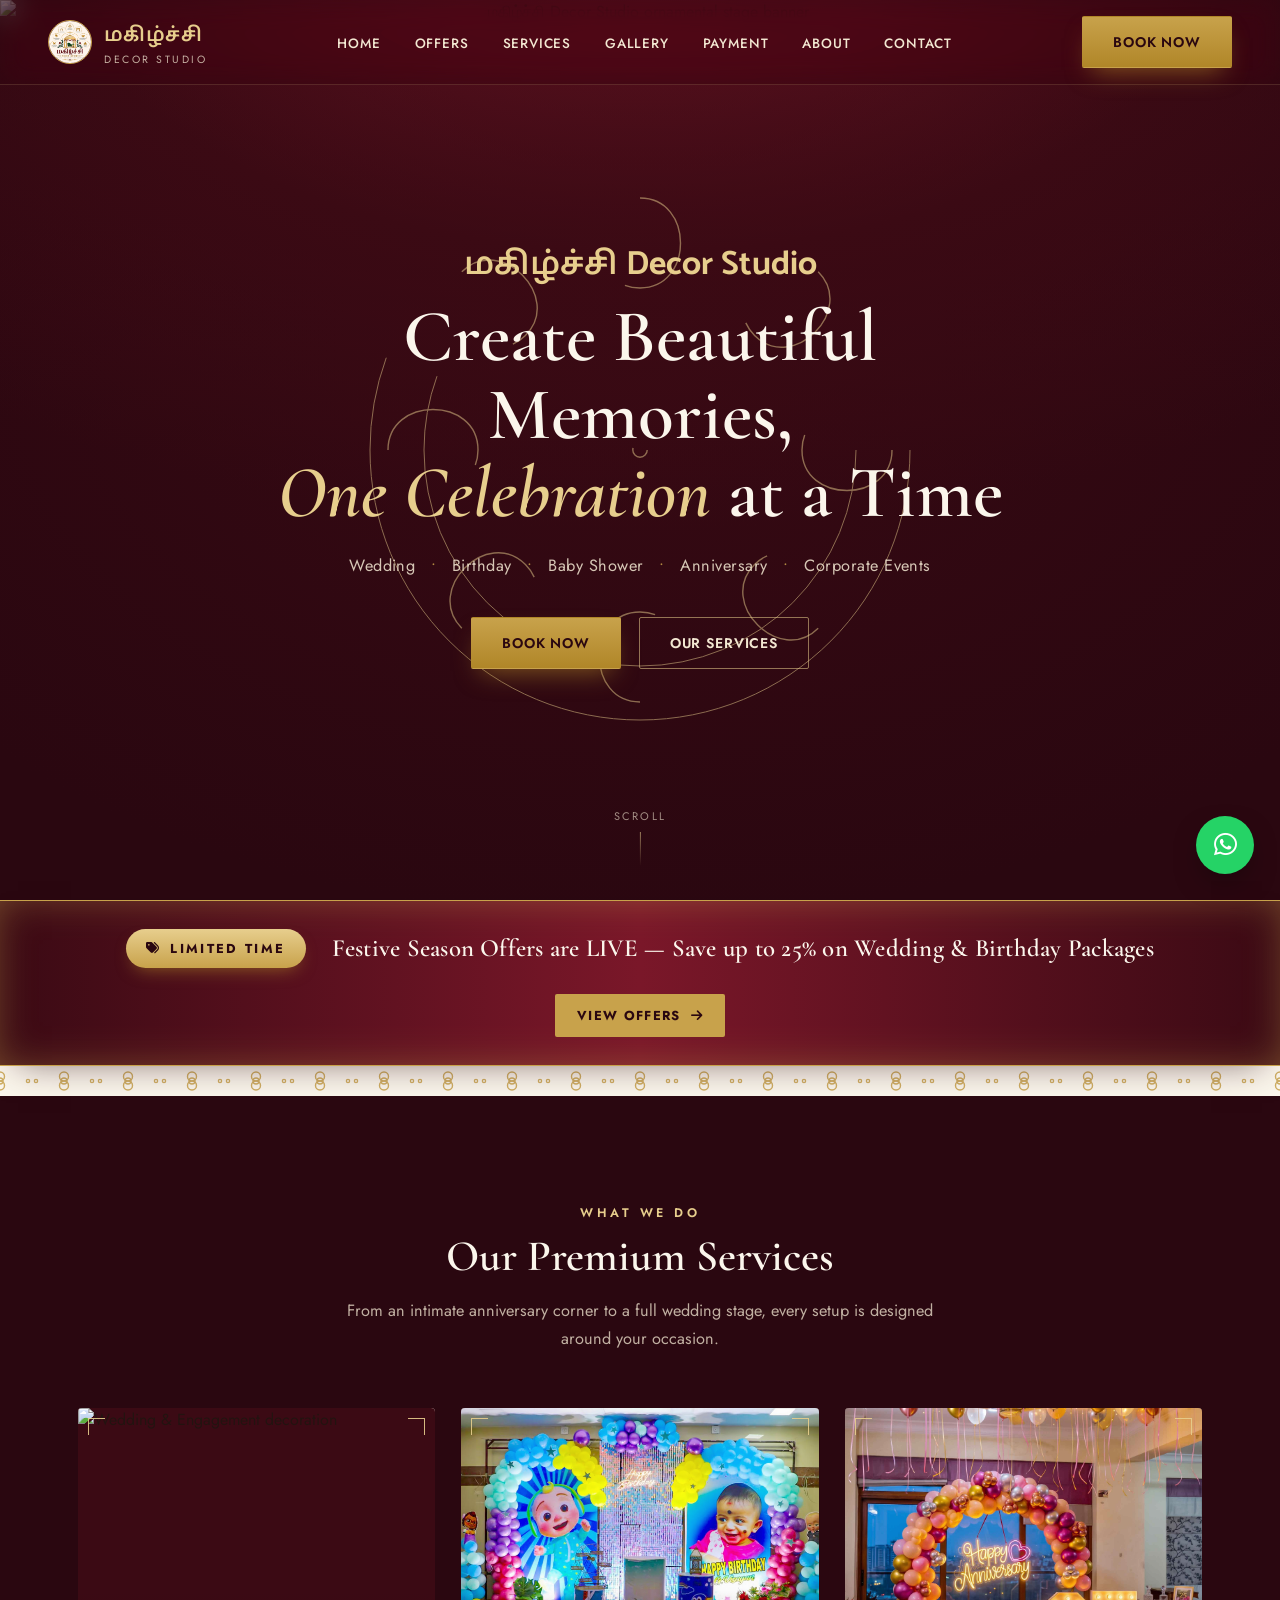
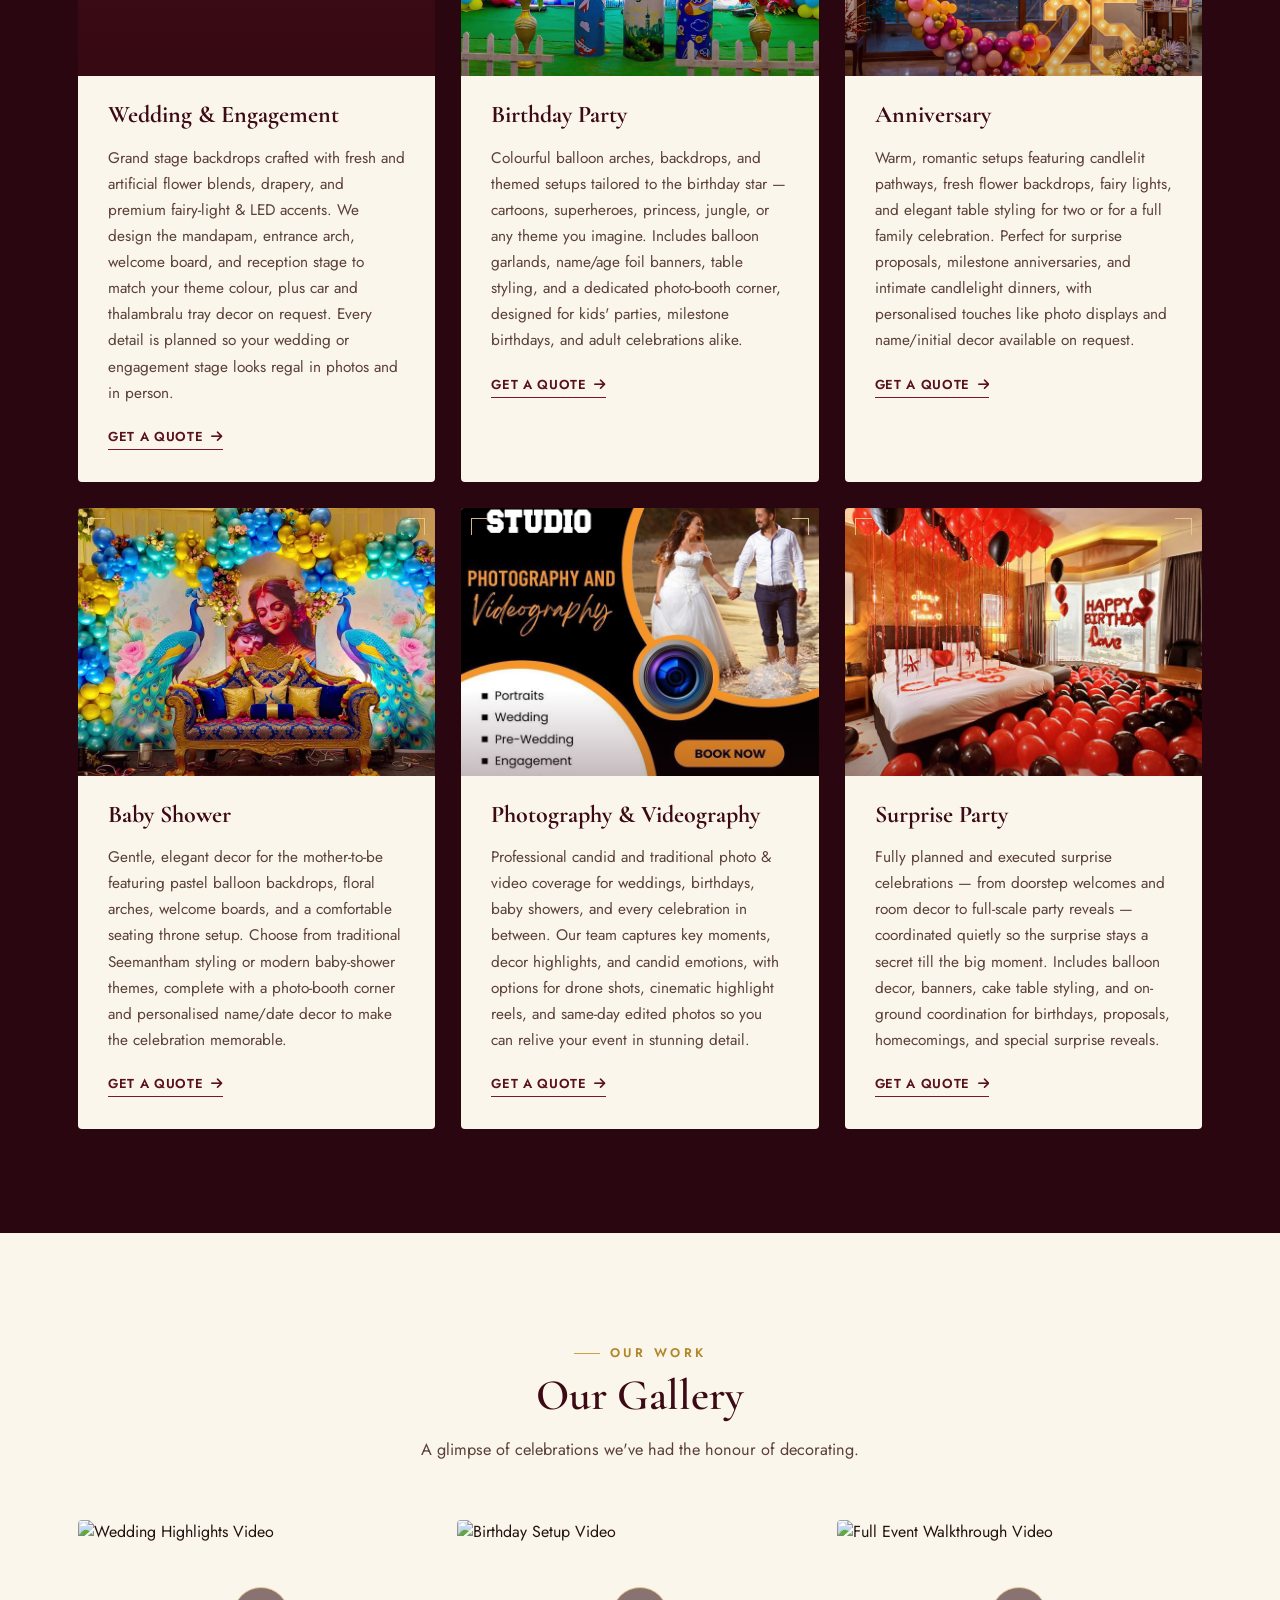
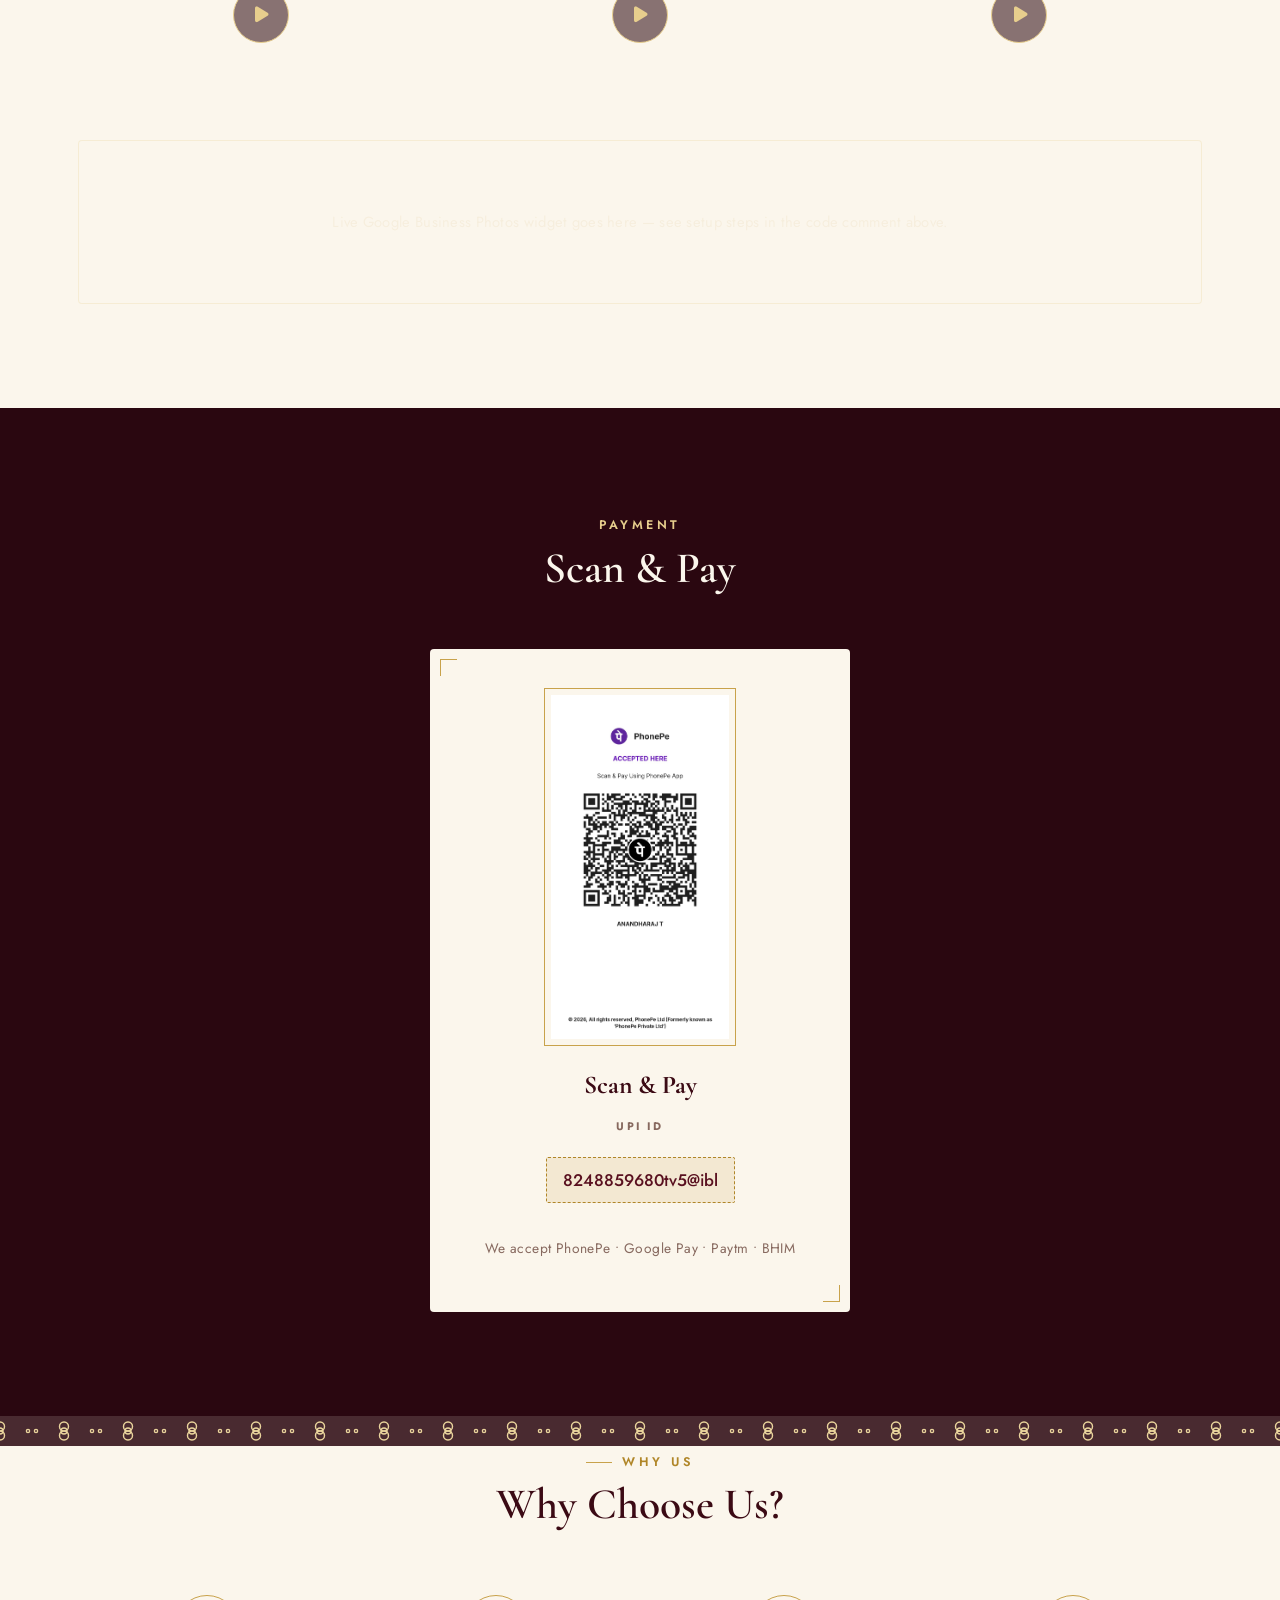
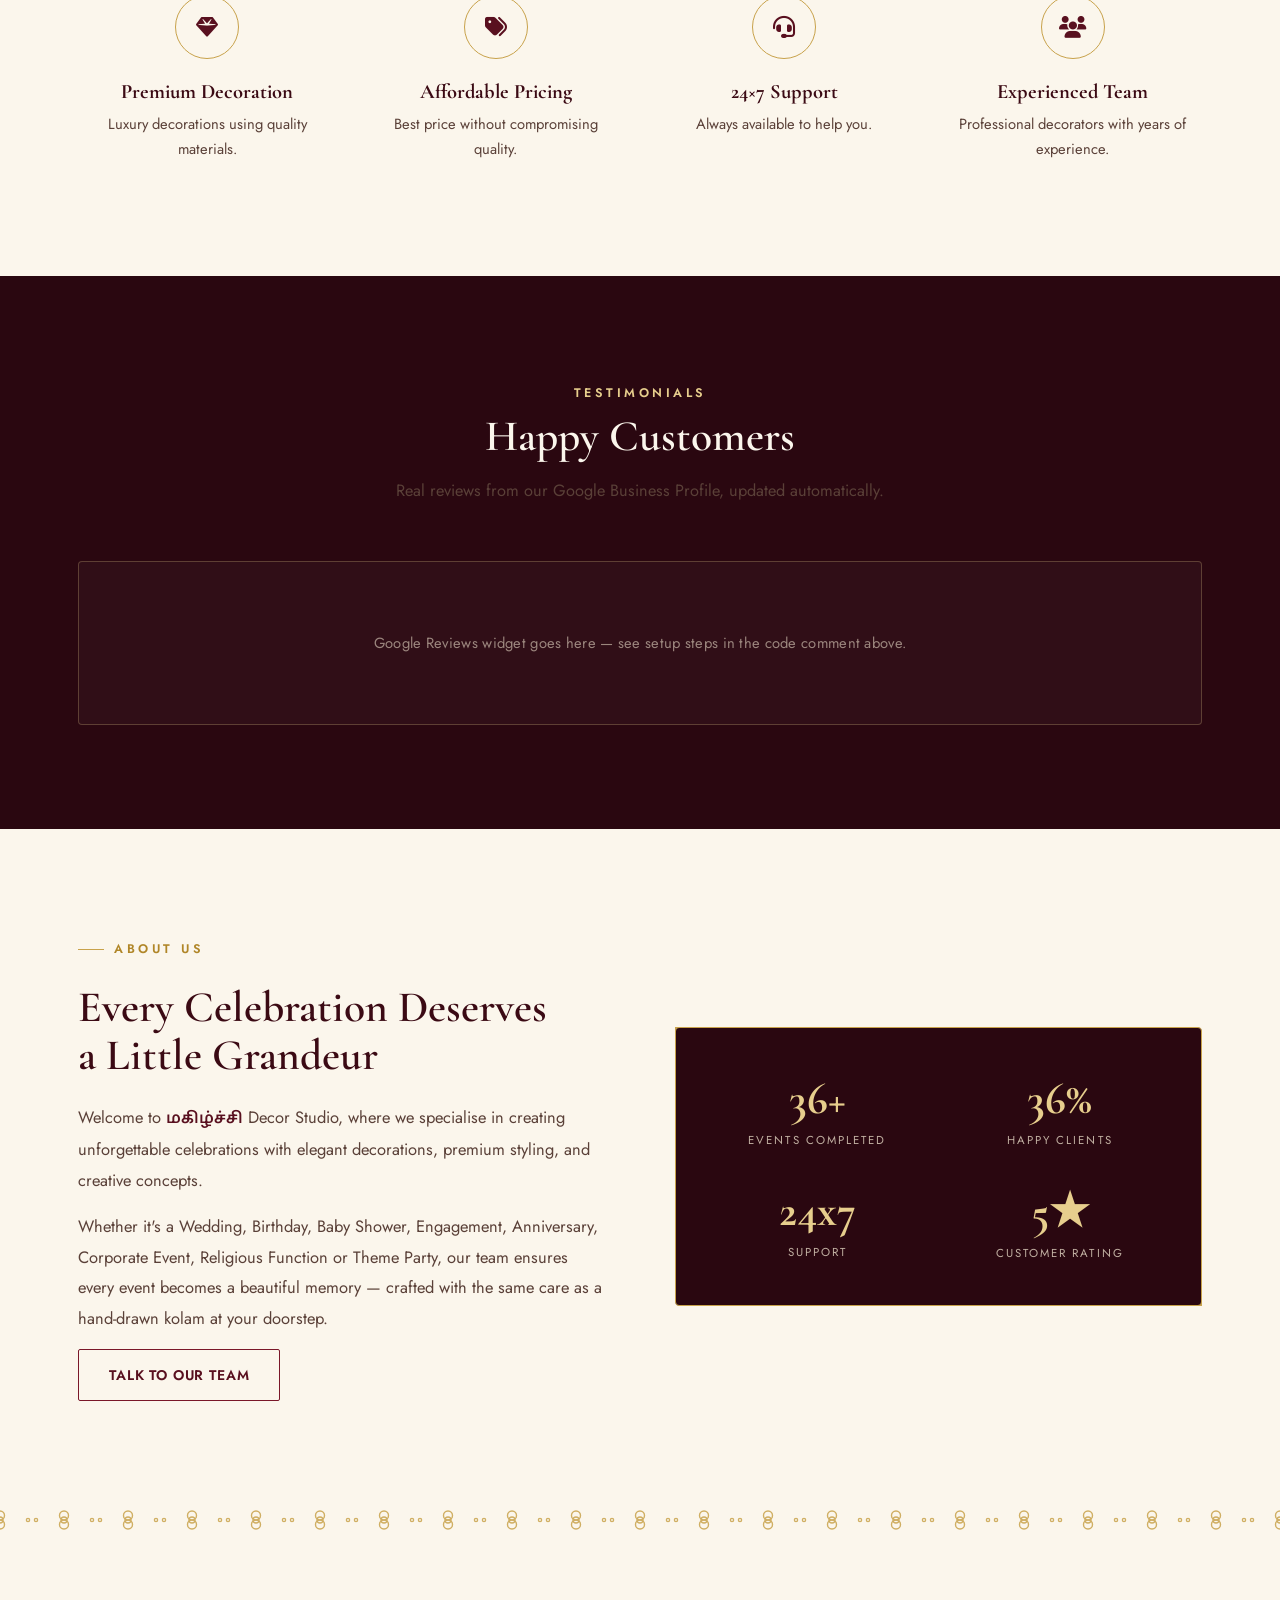
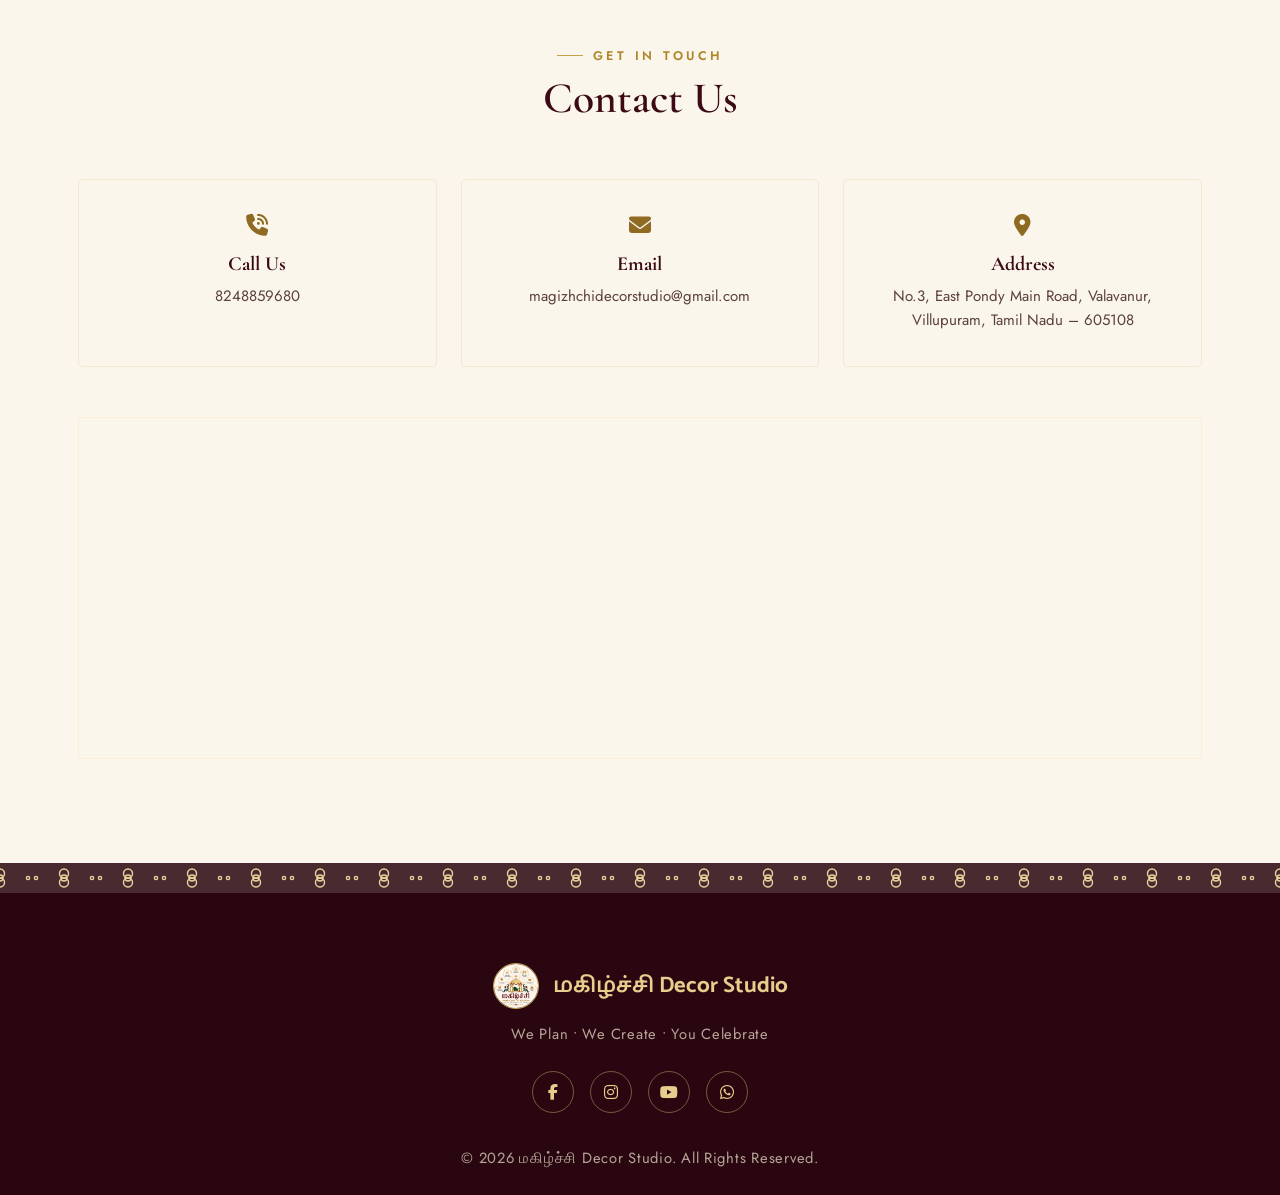
==== commit 836dce97: "Add files via upload" ====
--- a/index (6).html
+++ b/index (6).html
@@ -26,6 +26,7 @@
     <nav id="siteNav">
       <ul>
         <li><a href="#home">Home</a></li>
+        <li><a href="offer.html">Offers</a></li>
         <li><a href="#services">Services</a></li>
         <li><a href="#gallery">Gallery</a></li>
         <li><a href="#payment">Payment</a></li>
@@ -76,6 +77,12 @@
   <div class="hero-scroll"><span>Scroll</span><span class="line"></span></div>
 </section>
 
+<!-- ================= OFFER RIBBON ================= -->
+<a href="offer.html" class="offer-ribbon">
+  <span class="offer-ribbon-tag"><i class="fa-solid fa-tags"></i> Limited Time</span>
+  <span class="offer-ribbon-text">Festive Season Offers are LIVE &mdash; Save up to 25% on Wedding &amp; Birthday Packages</span>
+  <span class="offer-ribbon-cta">View Offers <i class="fa-solid fa-arrow-right"></i></span>
+</a>
 
 <div class="kolam-strip on-ivory"></div>
 
@@ -95,8 +102,7 @@
           <img src="service-wedding.jpg" alt="Wedding & Engagement decoration">
         </div>
         <h3>Wedding &amp; Engagement</h3>
-        <p>Luxury stage decoration with premium flowers and lighting.</p>
-        <h4>Starting ₹4,999</h4>
+        <p>Grand stage backdrops crafted with fresh and artificial flower blends, drapery, and premium fairy-light &amp; LED accents. We design the mandapam, entrance arch, welcome board, and reception stage to match your theme colour, plus car and thalambralu tray decor on request. Every detail is planned so your wedding or engagement stage looks regal in photos and in person.</p>
         <a class="quote-link" href="https://wa.me/918248859680?text=Hi, I need Wedding Decoration.">Get a Quote <i class="fa-solid fa-arrow-right"></i></a>
       </div>
 
@@ -105,8 +111,7 @@
           <img src="service-birthday.jpg" alt="Birthday Party decoration">
         </div>
         <h3>Birthday Party</h3>
-        <p>Creative balloon decorations and customised themes.</p>
-        <h4>Starting ₹2,999</h4>
+        <p>Colourful balloon arches, backdrops, and themed setups tailored to the birthday star — cartoons, superheroes, princess, jungle, or any theme you imagine. Includes balloon garlands, name/age foil banners, table styling, and a dedicated photo-booth corner, designed for kids' parties, milestone birthdays, and adult celebrations alike.</p>
         <a class="quote-link" href="https://wa.me/918248859680?text=Hi, I need Birthday Decoration.">Get a Quote <i class="fa-solid fa-arrow-right"></i></a>
       </div>
 
@@ -115,8 +120,7 @@
           <img src="service-anniversary.jpg" alt="Anniversary decoration">
         </div>
         <h3>Anniversary</h3>
-        <p>Romantic decorations with candles and flowers.</p>
-        <h4>Starting ₹2,499</h4>
+        <p>Warm, romantic setups featuring candlelit pathways, fresh flower backdrops, fairy lights, and elegant table styling for two or for a full family celebration. Perfect for surprise proposals, milestone anniversaries, and intimate candlelight dinners, with personalised touches like photo displays and name/initial decor available on request.</p>
         <a class="quote-link" href="https://wa.me/918248859680?text=Hi, I need Anniversary Decoration.">Get a Quote <i class="fa-solid fa-arrow-right"></i></a>
       </div>
 
@@ -125,8 +129,7 @@
           <img src="service-babyshower.jpg" alt="Baby Shower decoration">
         </div>
         <h3>Baby Shower</h3>
-        <p>Premium baby shower decorations with custom themes.</p>
-        <h4>Contact for Price</h4>
+        <p>Gentle, elegant decor for the mother-to-be featuring pastel balloon backdrops, floral arches, welcome boards, and a comfortable seating throne setup. Choose from traditional Seemantham styling or modern baby-shower themes, complete with a photo-booth corner and personalised name/date decor to make the celebration memorable.</p>
         <a class="quote-link" href="https://wa.me/918248859680?text=Hi, I need Baby Shower Decoration.">Get a Quote <i class="fa-solid fa-arrow-right"></i></a>
       </div>
 
@@ -135,8 +138,7 @@
           <img src="service-photography.jpg" alt="Photography & Videography">
         </div>
         <h3>Photography &amp; Videography</h3>
-        <p>Professional photo and video coverage to capture every moment of your event.</p>
-        <h4>Contact for Price</h4>
+        <p>Professional candid and traditional photo &amp; video coverage for weddings, birthdays, baby showers, and every celebration in between. Our team captures key moments, decor highlights, and candid emotions, with options for drone shots, cinematic highlight reels, and same-day edited photos so you can relive your event in stunning detail.</p>
         <a class="quote-link" href="https://wa.me/918248859680?text=Hi, I need Photography %26 Videography.">Get a Quote <i class="fa-solid fa-arrow-right"></i></a>
       </div>
 
@@ -145,8 +147,7 @@
           <img src="service-surprise.jpg" alt="Surprise Party decoration">
         </div>
         <h3>Surprise Party</h3>
-        <p>Creative surprise setups planned and executed with complete secrecy.</p>
-        <h4>Contact for Price</h4>
+        <p>Fully planned and executed surprise celebrations — from doorstep welcomes and room decor to full-scale party reveals — coordinated quietly so the surprise stays a secret till the big moment. Includes balloon decor, banners, cake table styling, and on-ground coordination for birthdays, proposals, homecomings, and special surprise reveals.</p>
         <a class="quote-link" href="https://wa.me/918248859680?text=Hi, I need Surprise Party Decoration.">Get a Quote <i class="fa-solid fa-arrow-right"></i></a>
       </div>
 
--- a/style.css
+++ b/style.css
@@ -323,6 +323,56 @@
 .hero-scroll .line{ width:1px; height:34px; background:linear-gradient(var(--gold-300), transparent); animation:scrollLine 2.2s ease-in-out infinite; }
 @keyframes scrollLine{ 0%{ transform:scaleY(0); transform-origin:top; } 50%{ transform:scaleY(1); transform-origin:top; } 51%{ transform-origin:bottom; } 100%{ transform:scaleY(0); transform-origin:bottom; } }
 
+/* ================= OFFER RIBBON (home teaser) ================= */
+.offer-ribbon{
+  position:relative;
+  z-index:3;
+  display:flex;
+  align-items:center;
+  justify-content:center;
+  gap:26px;
+  flex-wrap:wrap;
+  text-align:center;
+  padding:28px 32px;
+  background:linear-gradient(90deg, var(--maroon-900), var(--maroon-700), var(--maroon-900));
+  border-top:1px solid var(--gold-500);
+  border-bottom:1px solid var(--gold-500);
+  box-shadow:0 0 40px -6px rgba(200,162,75,.45) inset, 0 14px 34px -18px rgba(42,7,16,.6);
+  transition:background .35s var(--ease), box-shadow .35s var(--ease);
+}
+.offer-ribbon:hover{
+  background:linear-gradient(90deg, var(--maroon-800), var(--maroon-600), var(--maroon-800));
+  box-shadow:0 0 54px -6px rgba(200,162,75,.6) inset, 0 18px 38px -16px rgba(42,7,16,.7);
+}
+.offer-ribbon-tag{
+  display:inline-flex; align-items:center; gap:9px;
+  font-size:13px; font-weight:700; letter-spacing:.18em; text-transform:uppercase;
+  color:var(--maroon-950);
+  background:linear-gradient(180deg, var(--gold-300), var(--gold-500));
+  padding:10px 20px;
+  border-radius:24px;
+  box-shadow:0 8px 18px -8px rgba(176,134,40,.7);
+}
+.offer-ribbon-tag i{ font-size:13px; }
+.offer-ribbon-text{
+  color:var(--ivory-50);
+  font-family:'Cormorant Garamond', serif;
+  font-weight:600;
+  font-size:clamp(1.15rem, 2.2vw, 1.55rem);
+  letter-spacing:.01em;
+  line-height:1.3;
+}
+.offer-ribbon-cta{
+  display:inline-flex; align-items:center; gap:10px;
+  color:var(--maroon-950);
+  background:var(--gold-500);
+  font-size:13px; font-weight:700; letter-spacing:.1em; text-transform:uppercase;
+  padding:12px 22px;
+  border-radius:2px;
+  transition:transform .35s var(--ease), background .35s var(--ease);
+}
+.offer-ribbon:hover .offer-ribbon-cta{ background:var(--gold-300); transform:translateX(3px); }
+
 /* ================= ABOUT ================= */
 #about{ background:var(--ivory-50); }
 
@@ -709,6 +759,169 @@
   background:var(--maroon-950);
 }
 
+/* ================= OFFER PAGE ================= */
+.offer-banner-section{
+  background:var(--maroon-950);
+  padding:128px 0 0;
+}
+.offer-banner-link{
+  display:block;
+  border-radius:var(--radius-card);
+  overflow:hidden;
+  border:1px solid var(--gold-500);
+  box-shadow:var(--shadow-maroon);
+  transition:transform .35s var(--ease), box-shadow .35s var(--ease);
+}
+.offer-banner-link:hover{ transform:translateY(-4px); box-shadow:0 24px 50px -18px rgba(176,134,40,.55); }
+.offer-banner-img{ width:100%; display:block; }
+
+.offer-hero{
+  position:relative;
+  min-height:auto;
+  display:flex; align-items:center; justify-content:center;
+  text-align:center;
+  padding-top:76px;
+  overflow:hidden;
+  background:
+    radial-gradient(1100px 620px at 50% -10%, var(--maroon-700) 0%, var(--maroon-900) 55%, var(--maroon-950) 100%);
+}
+.offer-hero .hero-kolam{ opacity:.4; }
+.offer-hero-content{ position:relative; z-index:2; max-width:760px; padding:0 24px; }
+.offer-hero-content .eyebrow{ justify-content:center; margin-bottom:22px; }
+.offer-hero-content .eyebrow::before{ display:none; }
+.offer-hero-content .eyebrow::after{ content:""; width:26px; height:1px; background:var(--gold-500); }
+.offer-hero-content h1{
+  font-family:'Cormorant Garamond', serif;
+  font-weight:600;
+  font-size:clamp(2.2rem, 5vw, 3.6rem);
+  line-height:1.1;
+  color:var(--ivory-50);
+  margin:0 0 18px;
+}
+.offer-hero-content h1 em{ font-style:italic; color:var(--gold-300); }
+.offer-hero-content .hero-sub{ margin:0 0 34px; }
+
+/* Countdown */
+.countdown{
+  display:flex; gap:16px; justify-content:center; flex-wrap:wrap;
+  margin:0 0 34px;
+}
+.countdown-box{
+  min-width:74px;
+  padding:14px 10px;
+  background:rgba(251,246,236,.05);
+  border:1px solid rgba(231,206,141,.35);
+  border-radius:4px;
+}
+.countdown-box strong{
+  display:block;
+  font-family:'Cormorant Garamond', serif;
+  font-size:2rem; font-weight:700;
+  color:var(--gold-300);
+  line-height:1;
+}
+.countdown-box span{
+  display:block;
+  margin-top:6px;
+  font-size:10px; letter-spacing:.18em; text-transform:uppercase;
+  color:var(--ivory-100); opacity:.7;
+}
+
+/* Offer grid + cards */
+.offer-section{ background:var(--ivory-50); }
+.offer-grid{
+  display:grid;
+  grid-template-columns:repeat(3, 1fr);
+  gap:26px;
+}
+.offer-card{
+  position:relative;
+  background:#fff;
+  border-radius:var(--radius-card);
+  padding:36px 30px 30px;
+  border:1px solid var(--ivory-100);
+  transition:transform .45s var(--ease), box-shadow .45s var(--ease), border-color .45s var(--ease);
+}
+.offer-card:hover{ transform:translateY(-8px); box-shadow:var(--shadow-maroon); border-color:var(--gold-500); }
+.offer-card.featured{ border:1px solid var(--gold-500); box-shadow:var(--shadow-maroon); }
+
+.offer-badge{
+  position:absolute; top:-16px; right:24px;
+  background:linear-gradient(180deg, var(--gold-500), var(--gold-600));
+  color:var(--maroon-950);
+  font-weight:700; font-size:.92rem;
+  padding:10px 14px;
+  border-radius:50%;
+  width:56px; height:56px;
+  display:flex; align-items:center; justify-content:center;
+  text-align:center;
+  line-height:1.05;
+  box-shadow:0 10px 22px -8px rgba(176,134,40,.7);
+}
+.offer-badge small{ display:block; font-size:.52rem; letter-spacing:.05em; text-transform:uppercase; font-weight:600; }
+
+.offer-card .tag{
+  display:inline-block;
+  font-size:10.5px; font-weight:700; letter-spacing:.16em; text-transform:uppercase;
+  color:var(--gold-700);
+  margin-bottom:12px;
+}
+.offer-card h3{
+  font-family:'Cormorant Garamond', serif;
+  font-size:1.5rem; font-weight:700;
+  margin:0 0 10px; color:var(--maroon-900);
+}
+.offer-card p{ margin:0 0 20px; color:var(--ink-600); line-height:1.7; font-size:.95rem; }
+
+.price-row{ display:flex; align-items:baseline; gap:10px; margin-bottom:6px; }
+.price-old{ font-size:1rem; color:var(--ink-400); text-decoration:line-through; }
+.price-new{ font-family:'Cormorant Garamond', serif; font-size:1.9rem; font-weight:700; color:var(--maroon-900); }
+.offer-card .validity{ font-size:.8rem; color:var(--ink-400); margin-bottom:22px; }
+.offer-card .validity i{ color:var(--gold-600); margin-right:6px; }
+
+/* Terms */
+.offer-terms{ background:var(--maroon-950); }
+.offer-terms .section-head .section-title{ color:var(--ivory-50); }
+.offer-terms .eyebrow{ justify-content:center; color:var(--gold-300); }
+.offer-terms .eyebrow::before{ display:none; }
+.terms-list{
+  max-width:720px; margin:0 auto;
+  list-style:none; padding:0;
+  display:grid; gap:16px;
+}
+.terms-list li{
+  display:flex; gap:14px; align-items:flex-start;
+  color:var(--ivory-100); opacity:.85; font-size:.94rem; line-height:1.7;
+}
+.terms-list li i{ color:var(--gold-500); margin-top:4px; font-size:13px; }
+
+/* CTA banner */
+.cta-banner{
+  background:var(--ivory-50);
+  text-align:center;
+  padding-top:0;
+}
+.cta-banner-frame{
+  max-width:820px; margin:0 auto;
+  background:linear-gradient(135deg, var(--maroon-900), var(--maroon-950));
+  border:1px solid var(--gold-500);
+  border-radius:var(--radius-card);
+  padding:56px 40px;
+  position:relative;
+}
+.cta-banner-frame::before, .cta-banner-frame::after{
+  content:""; position:absolute; width:16px; height:16px; border:1px solid var(--gold-300);
+}
+.cta-banner-frame::before{ top:12px; left:12px; border-right:none; border-bottom:none; }
+.cta-banner-frame::after{ bottom:12px; right:12px; border-left:none; border-top:none; }
+.cta-banner-frame h2{
+  font-family:'Cormorant Garamond', serif; font-weight:600;
+  font-size:clamp(1.7rem, 3vw, 2.4rem);
+  color:var(--ivory-50); margin:0 0 14px;
+}
+.cta-banner-frame p{ color:var(--ivory-100); opacity:.8; margin:0 0 30px; font-size:1rem; }
+.cta-banner-buttons{ display:flex; gap:16px; justify-content:center; flex-wrap:wrap; }
+
 /* ================= RESPONSIVE ================= */
 @media (max-width:960px){
   .about-grid{ grid-template-columns:1fr; gap:50px; }
@@ -717,6 +930,9 @@
   .review-grid{ grid-template-columns:1fr; }
   .contact-grid{ grid-template-columns:1fr; }
   .gallery-grid-videos{ grid-template-columns:repeat(2, 1fr); }
+  .offer-grid{ grid-template-columns:repeat(2, 1fr); }
+  .offer-ribbon{ justify-content:flex-start; text-align:left; padding:22px 20px; gap:16px; }
+  .offer-ribbon-cta{ width:100%; justify-content:center; }
 }
 
 @media (max-width:760px){
@@ -732,6 +948,13 @@
   .counter h3{ font-size:2.1rem; }
   .hero-buttons{ flex-direction:column; width:100%; }
   .hero-buttons .btn{ justify-content:center; }
+  .offer-grid{ grid-template-columns:1fr; }
+  .offer-banner-section{ padding-top:100px; }
+  .countdown-box{ min-width:64px; padding:12px 8px; }
+  .countdown-box strong{ font-size:1.6rem; }
+  .cta-banner-frame{ padding:44px 24px; }
+  .cta-banner-buttons{ flex-direction:column; width:100%; }
+  .cta-banner-buttons .btn{ justify-content:center; }
 }
 
 /* mobile nav drawer */
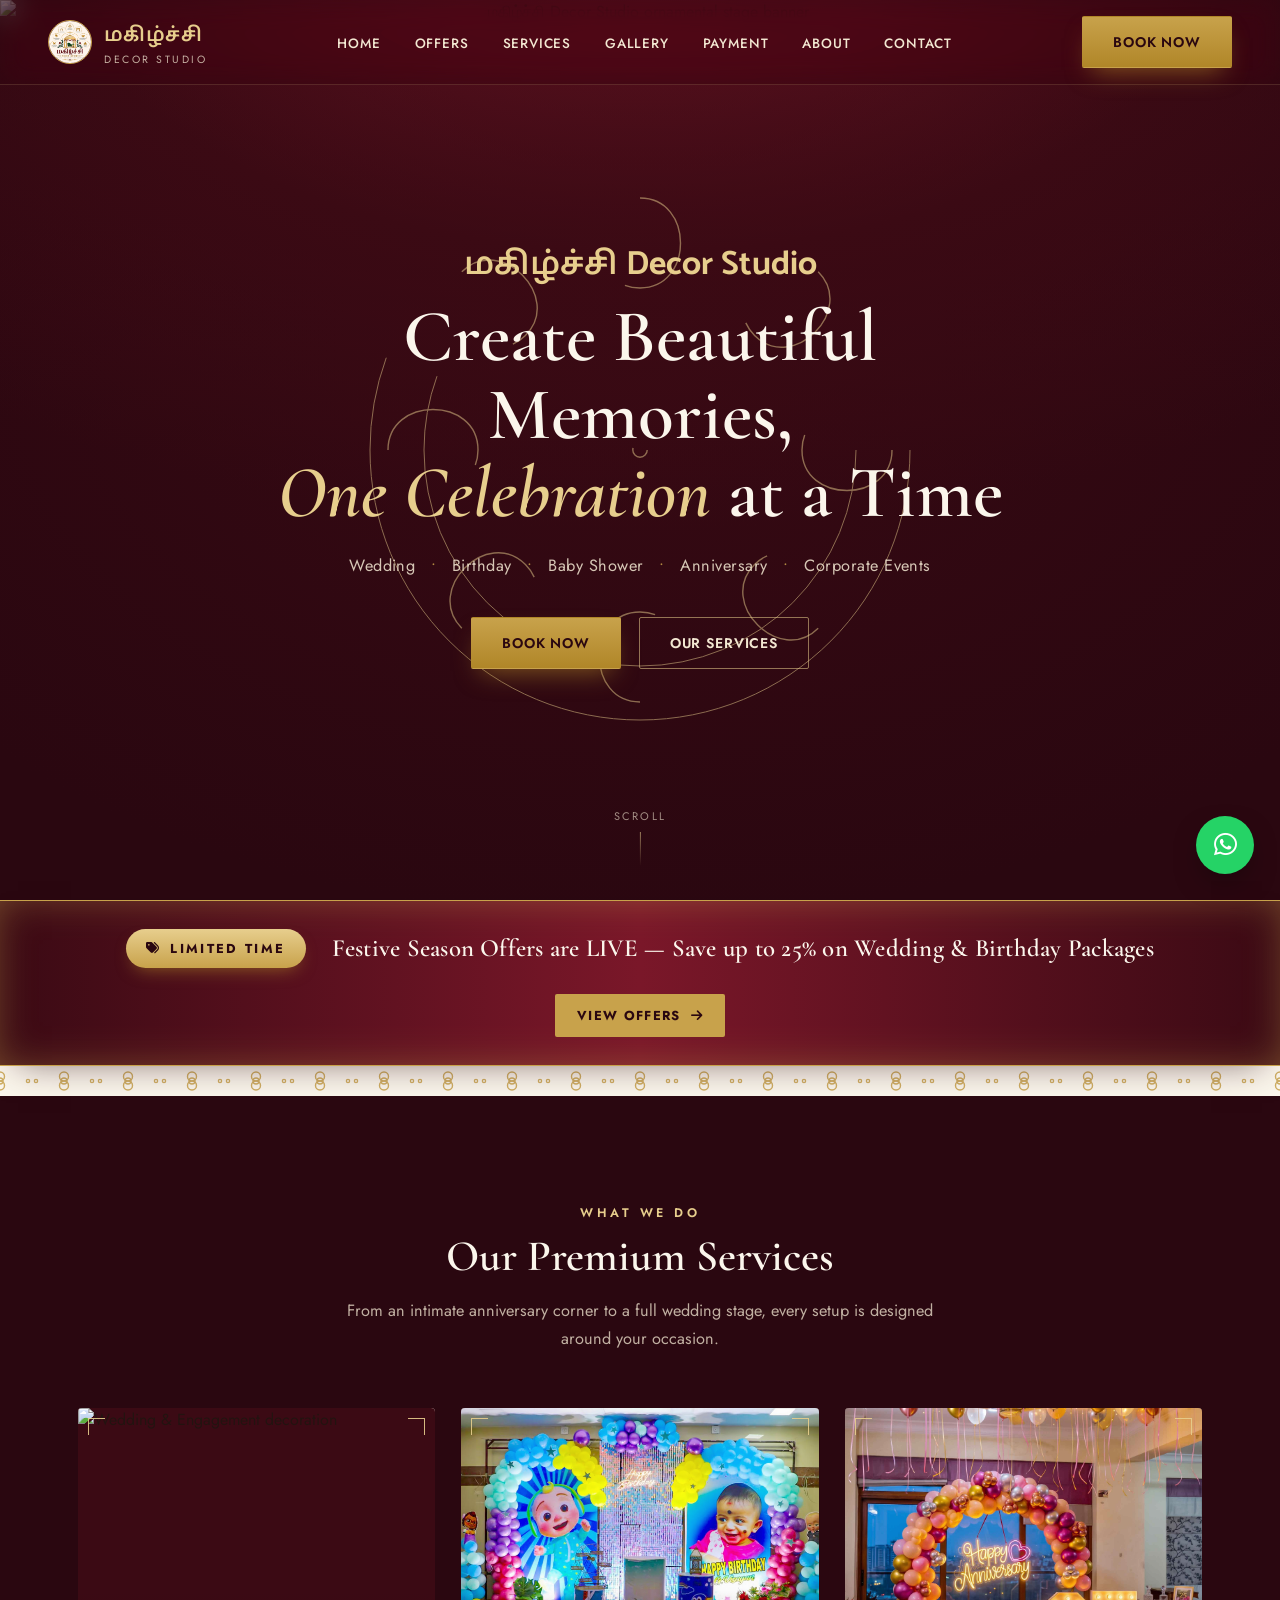
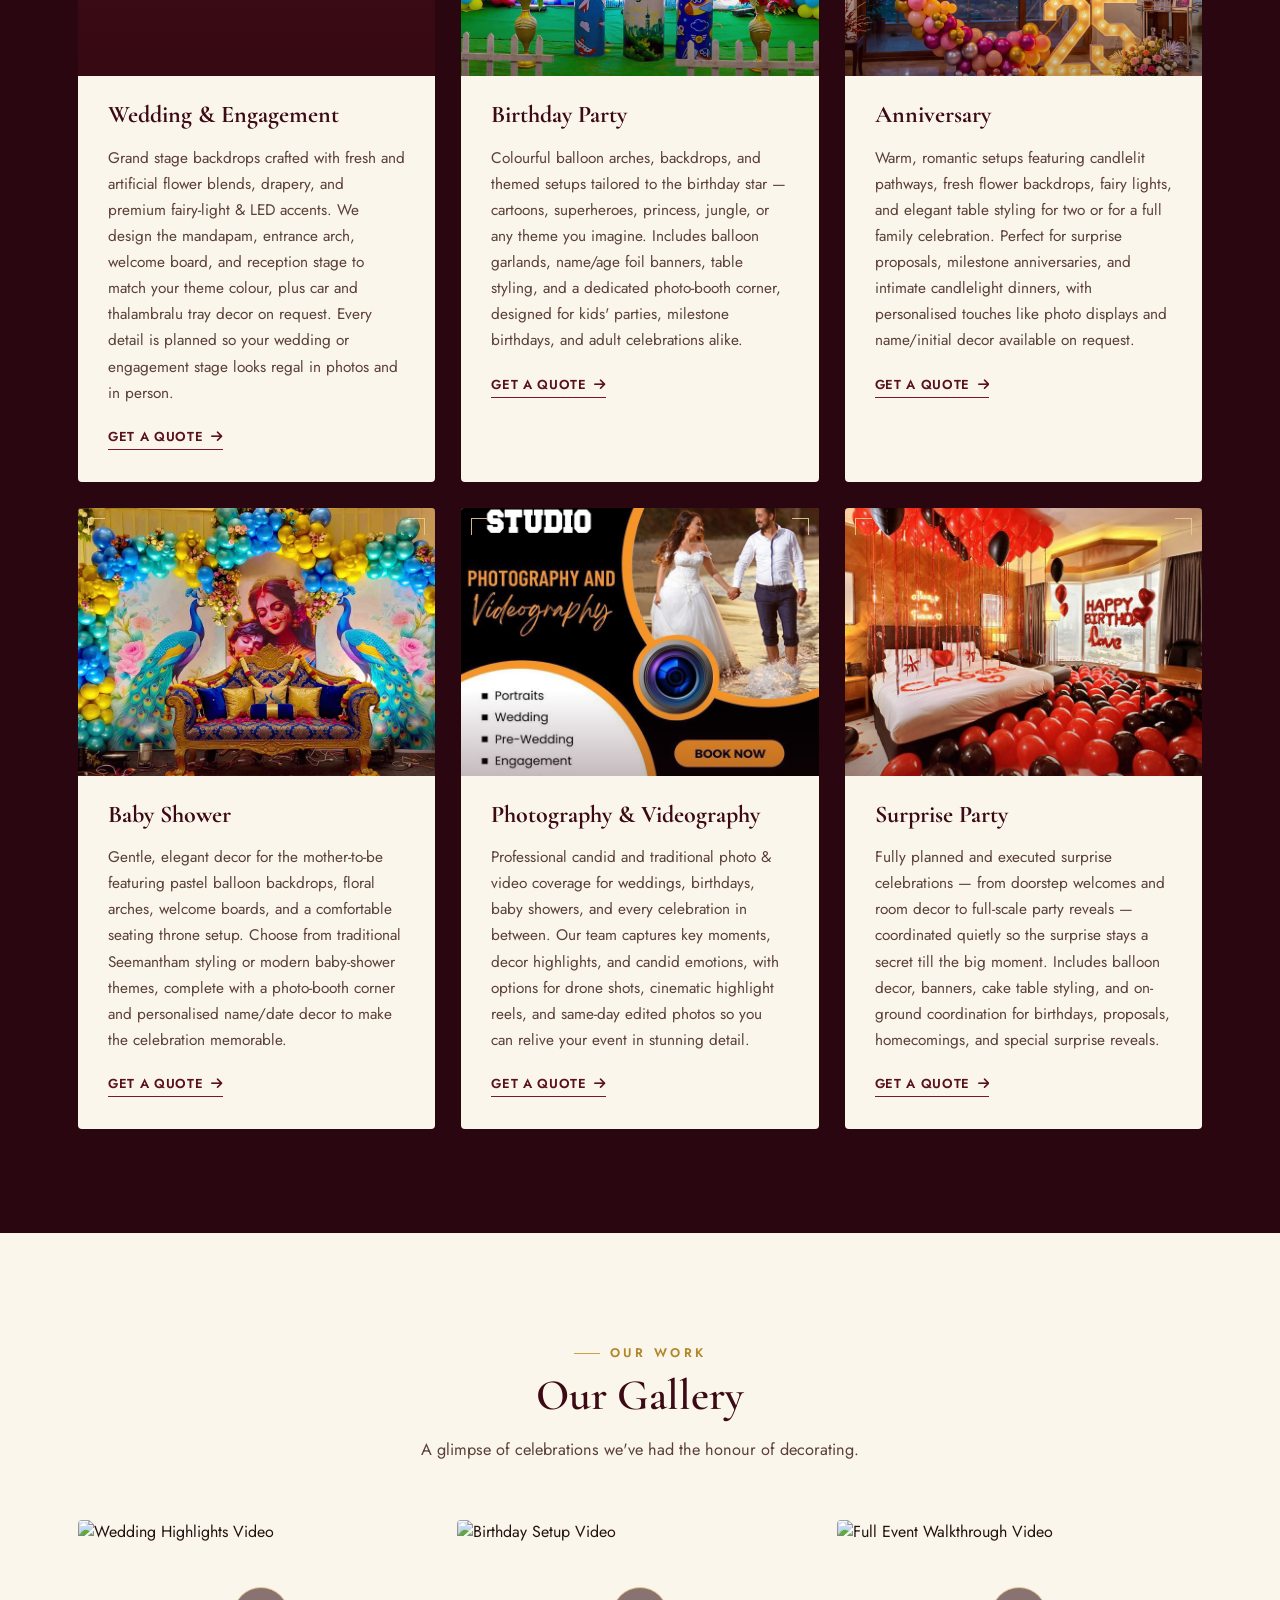
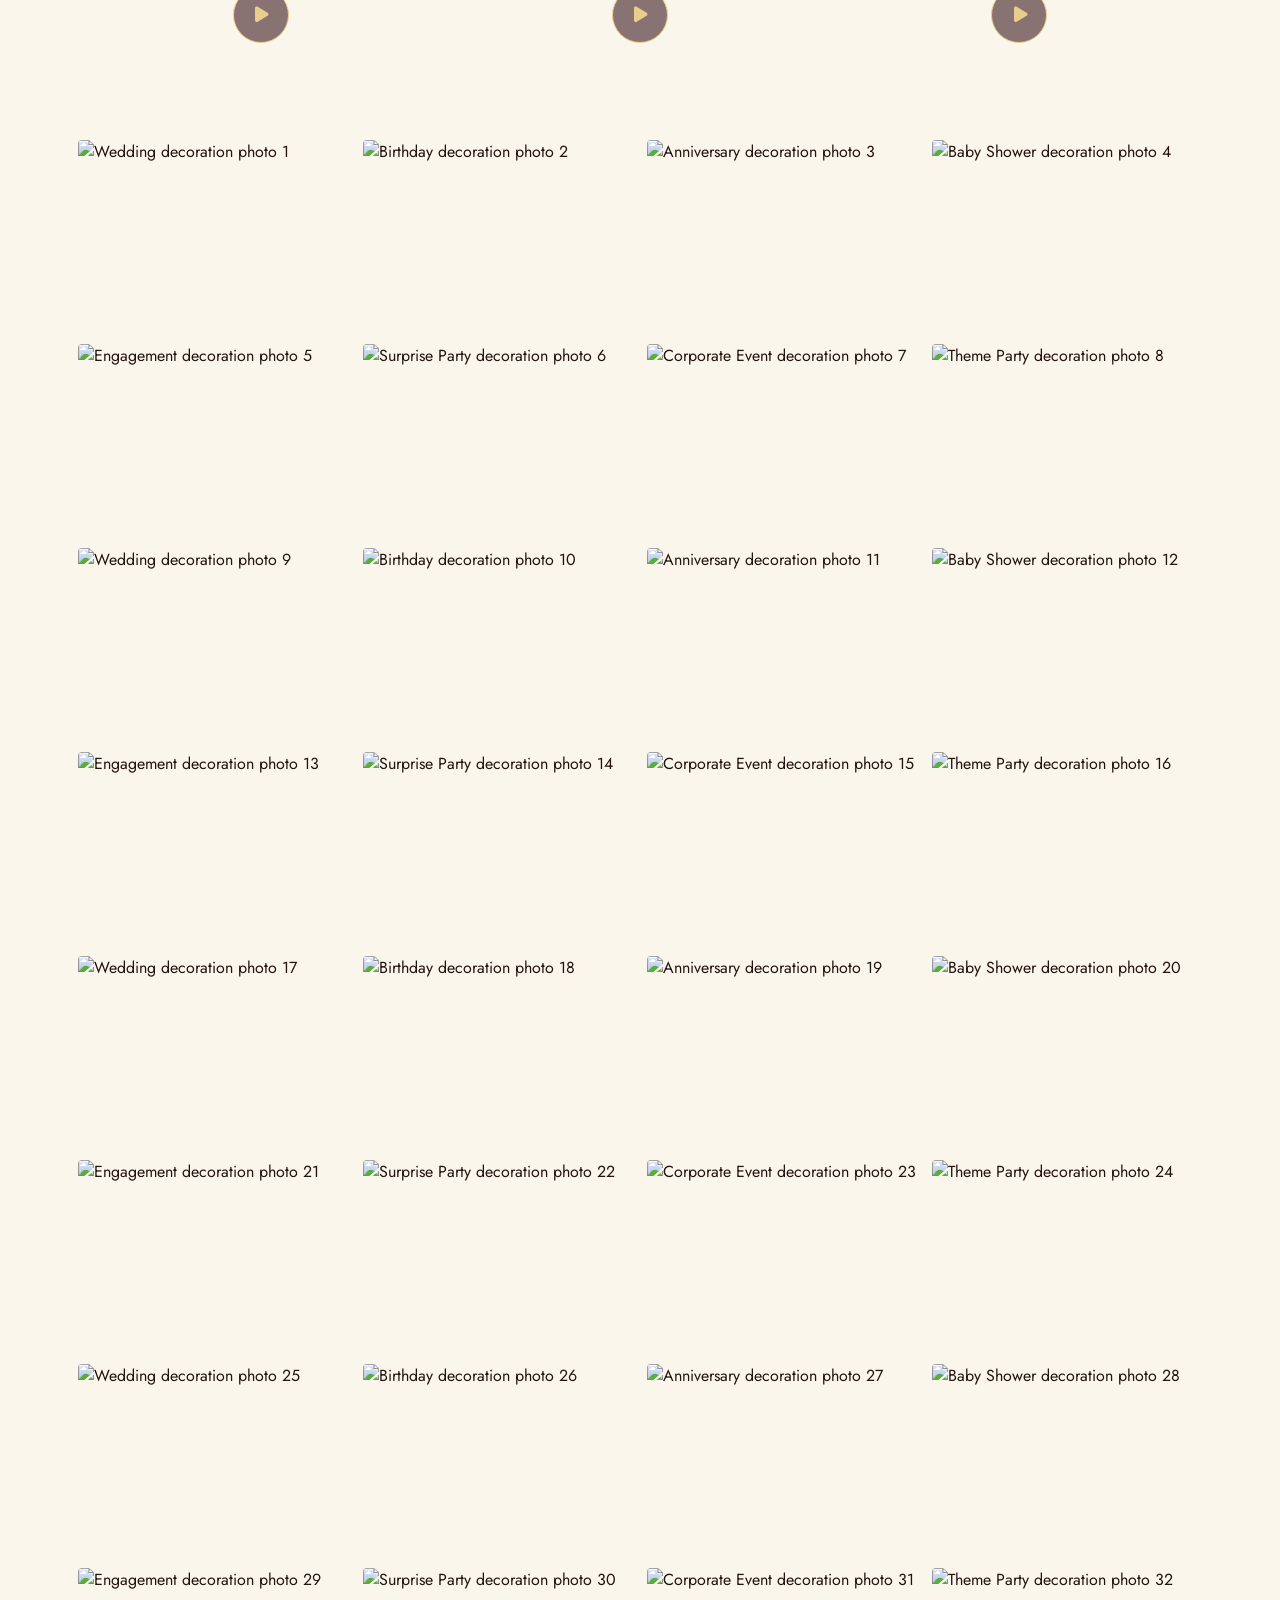
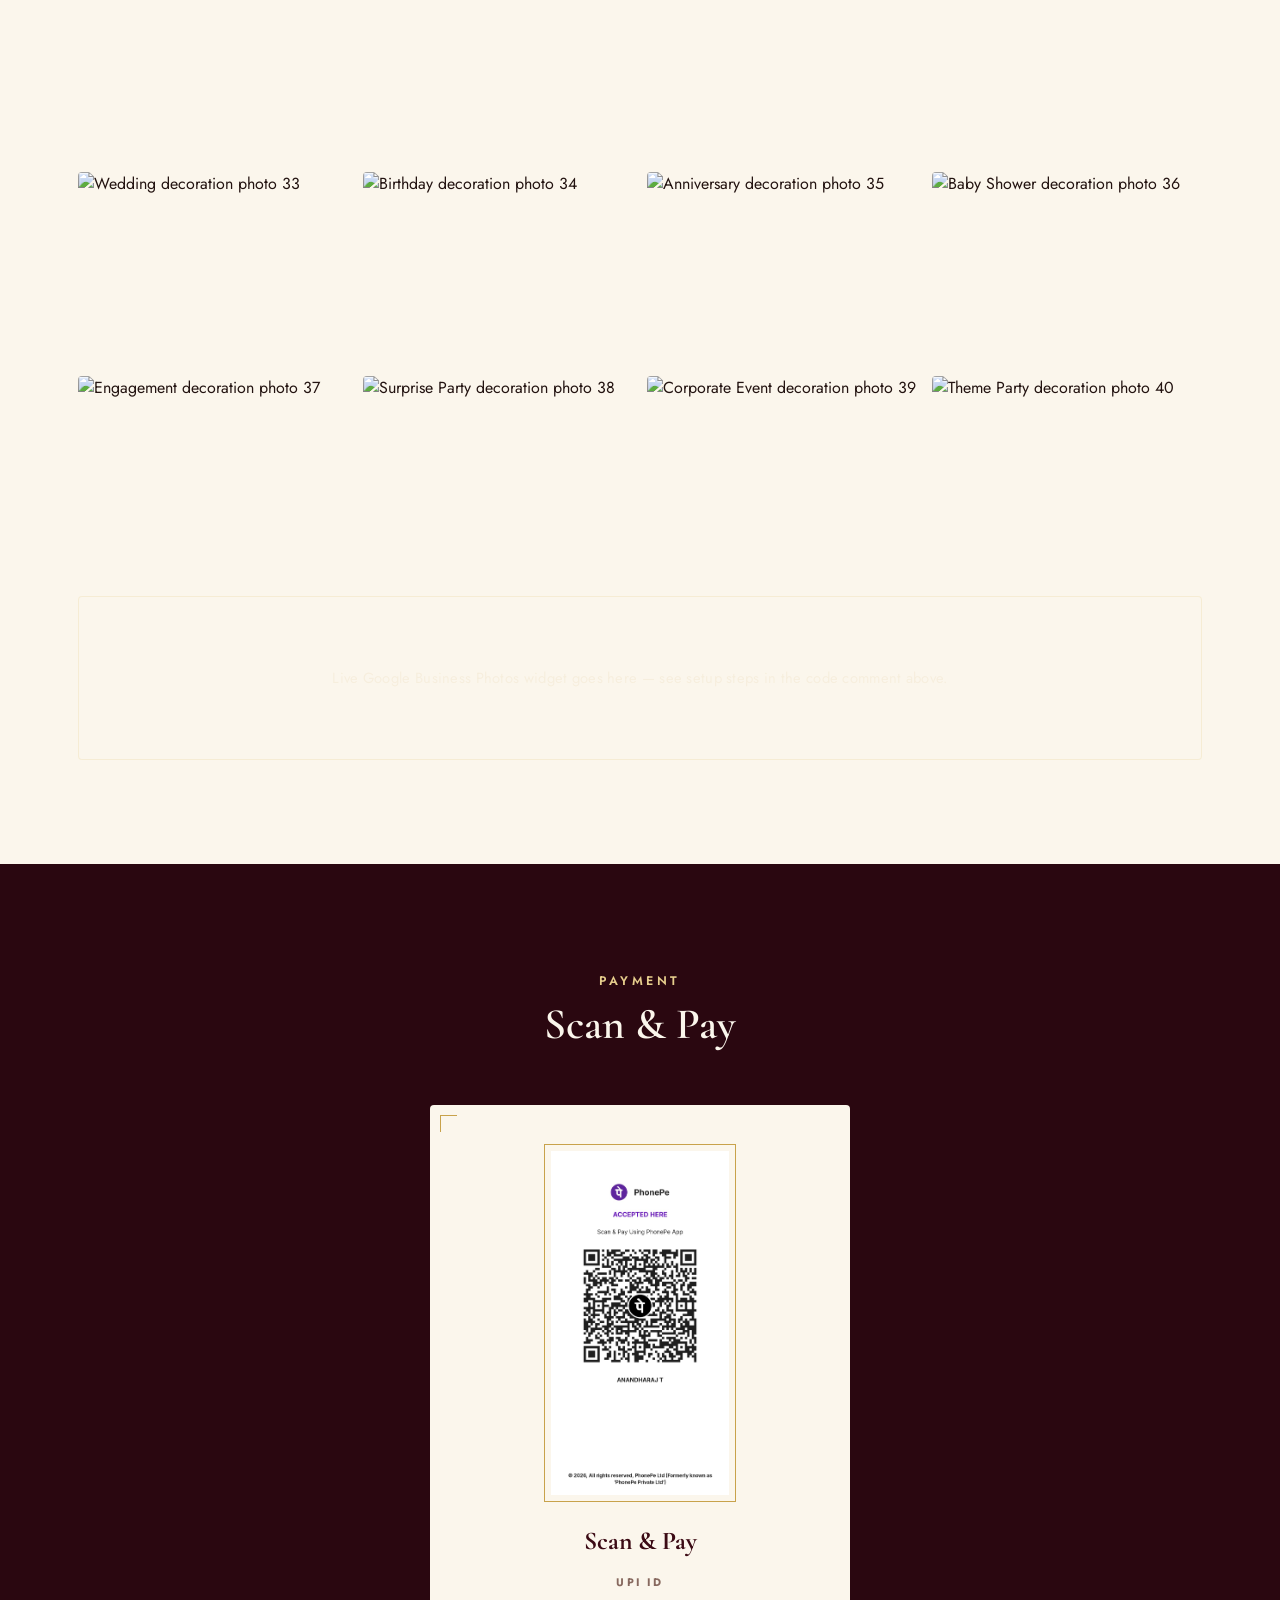
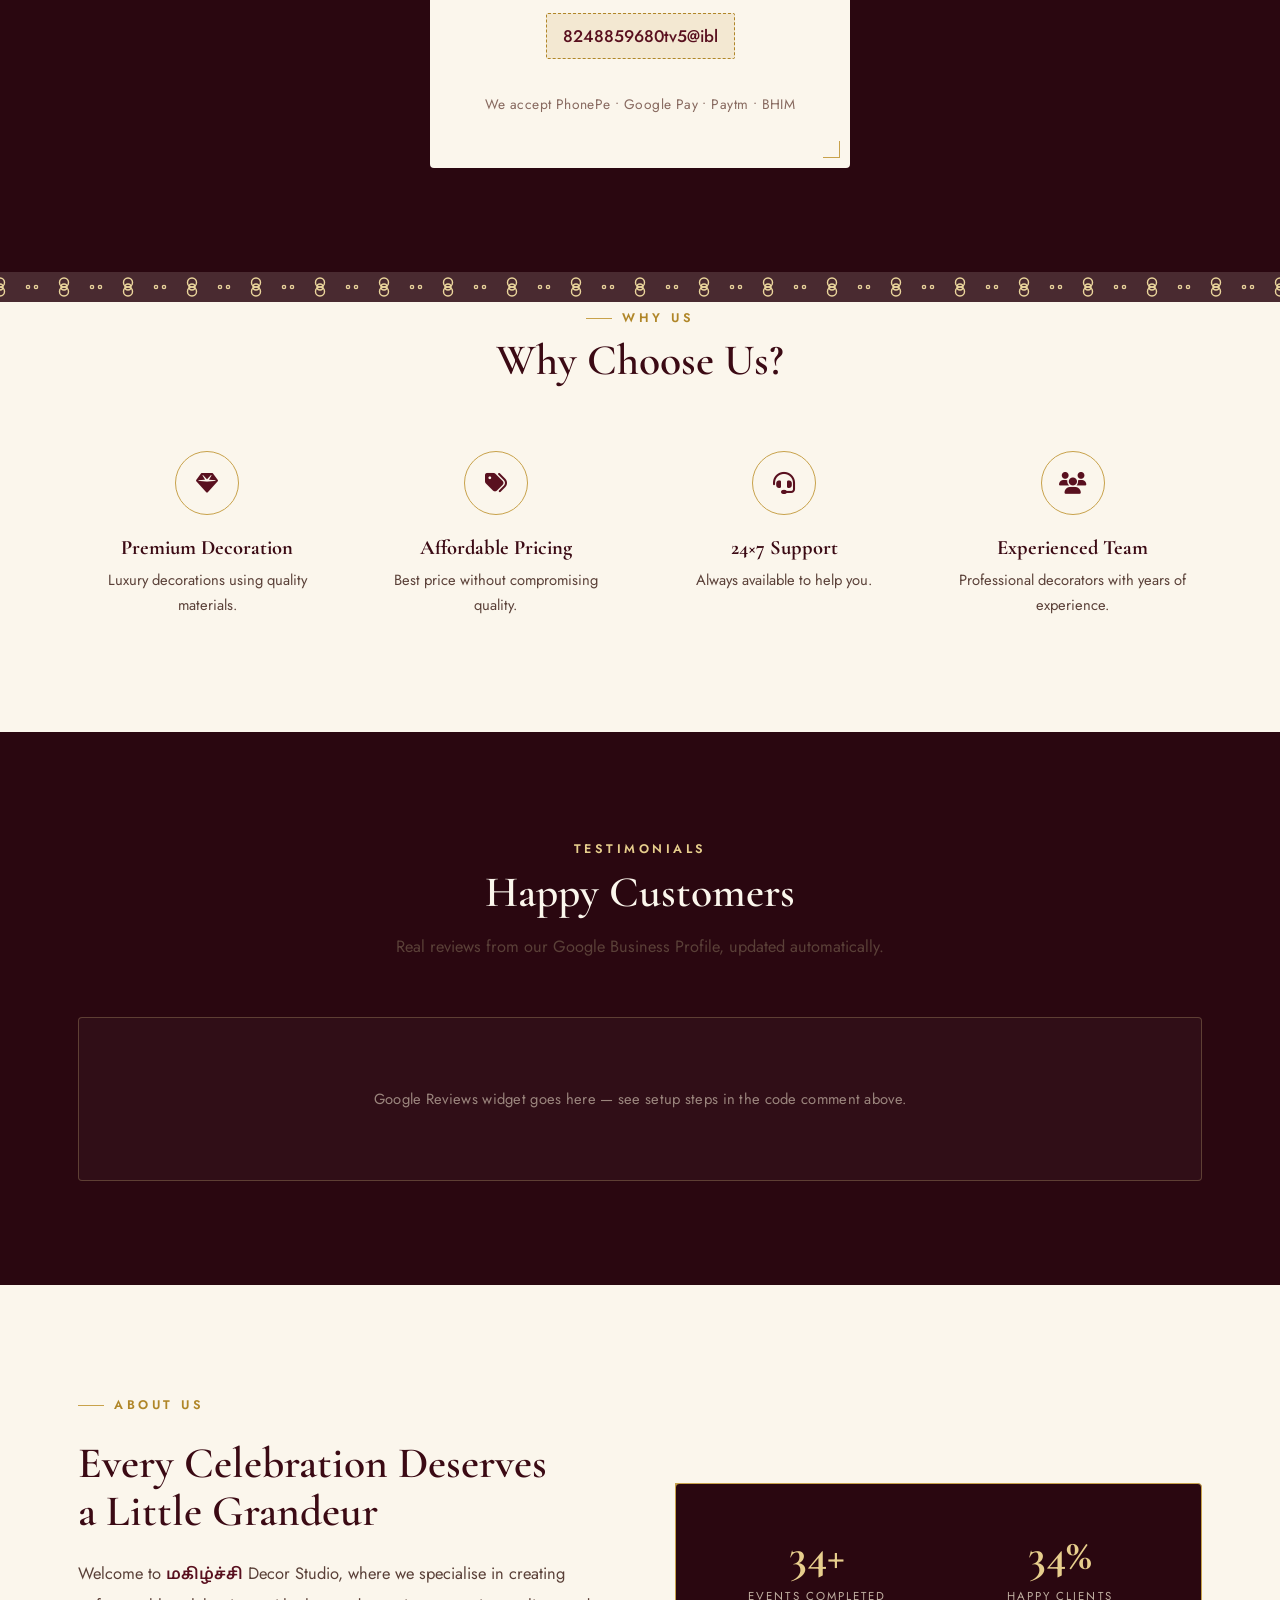
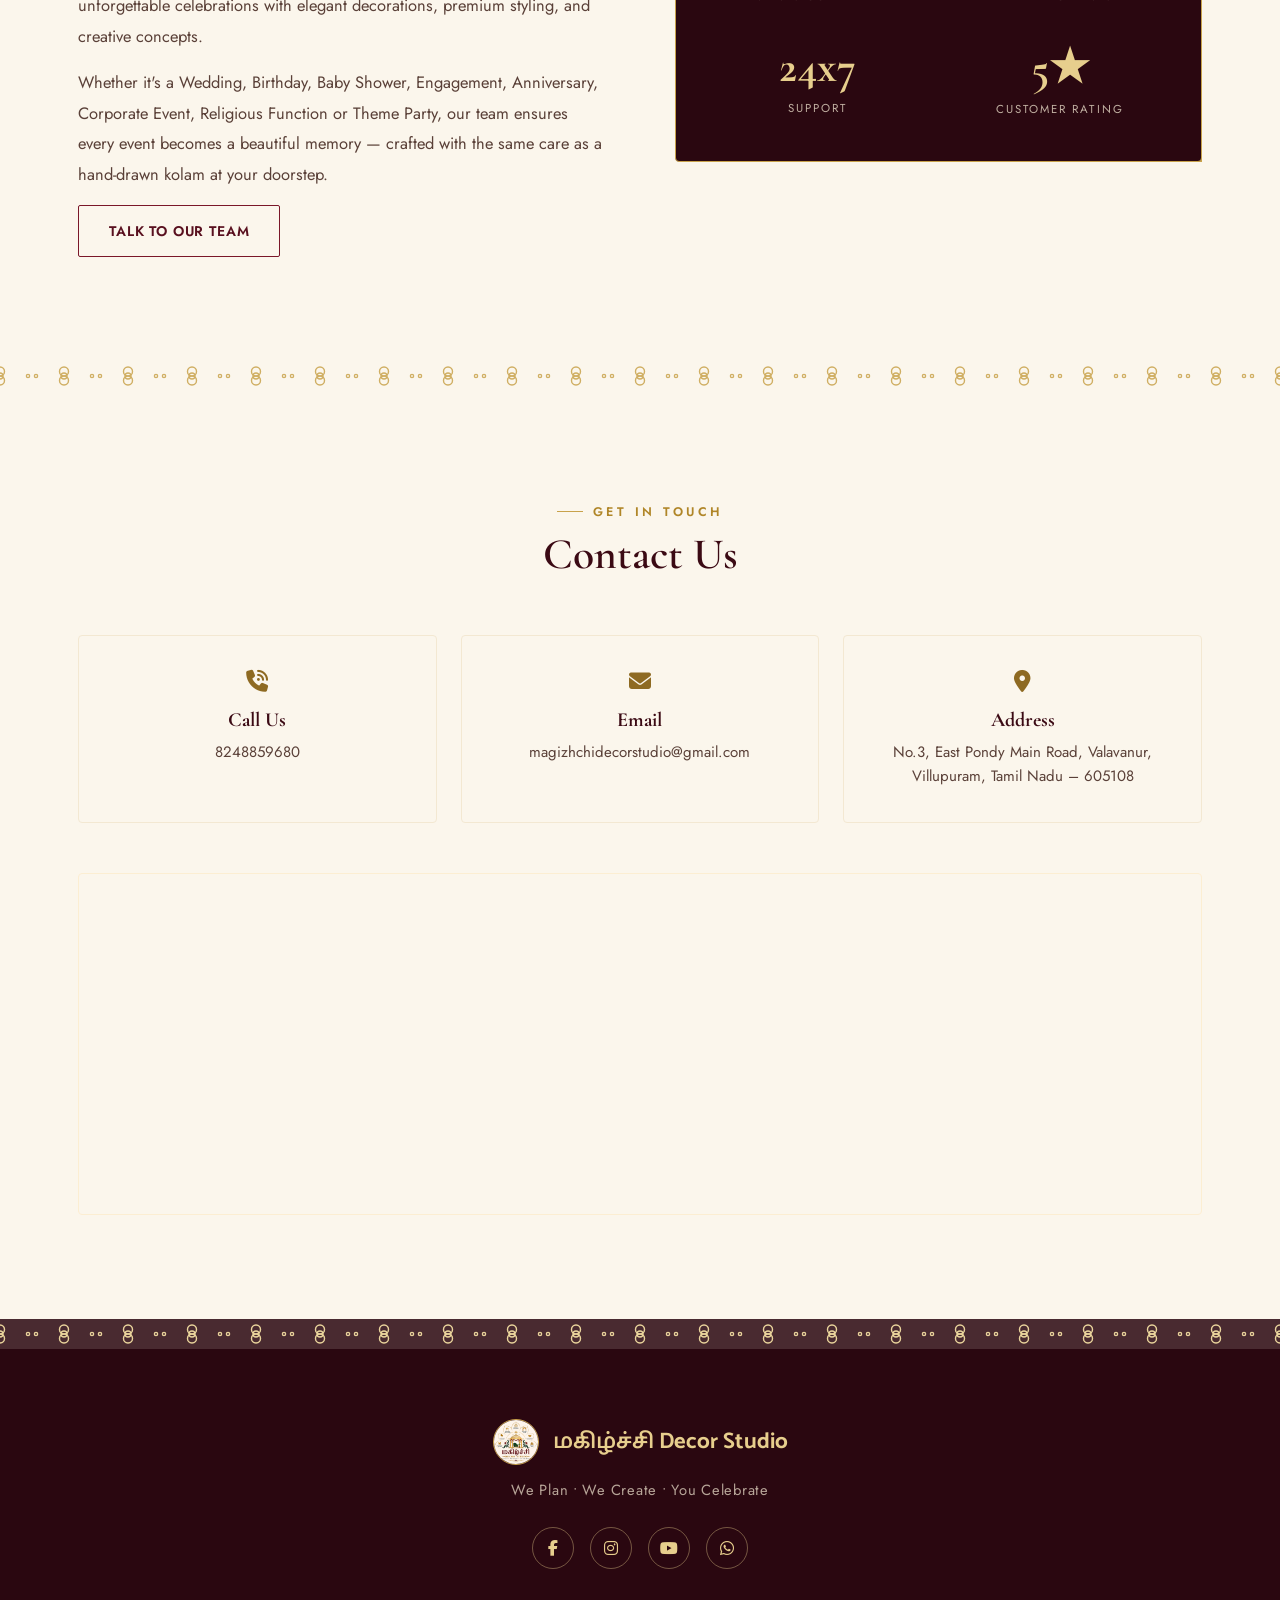
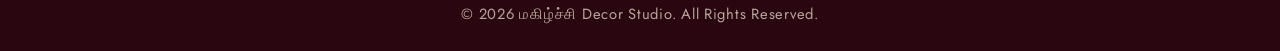
==== commit b4481120: "Add files via upload" ====
--- a/index (6).html
+++ b/index (6).html
@@ -180,6 +180,170 @@
         <img src="https://img.youtube.com/vi/YOUTUBE_VIDEO_ID_3/hqdefault.jpg" alt="Full Event Walkthrough Video">
         <span class="play-badge"><i class="fa-solid fa-play"></i></span>
         <span class="g-label">Full Event Walkthrough</span>
+      </div>
+    </div>
+
+    <!-- ===== Photo Gallery (40 photos) ===== -->
+    <div class="gallery-grid gallery-grid-photos" style="margin-top:30px;">
+      <div class="gallery-item hidden" data-lightbox="gallery-01.jpg">
+        <img src="gallery-01.jpg" alt="Wedding decoration photo 1" loading="lazy">
+        <span class="g-label">Wedding</span>
+      </div>
+      <div class="gallery-item hidden" data-lightbox="gallery-02.jpg">
+        <img src="gallery-02.jpg" alt="Birthday decoration photo 2" loading="lazy">
+        <span class="g-label">Birthday</span>
+      </div>
+      <div class="gallery-item hidden" data-lightbox="gallery-03.jpg">
+        <img src="gallery-03.jpg" alt="Anniversary decoration photo 3" loading="lazy">
+        <span class="g-label">Anniversary</span>
+      </div>
+      <div class="gallery-item hidden" data-lightbox="gallery-04.jpg">
+        <img src="gallery-04.jpg" alt="Baby Shower decoration photo 4" loading="lazy">
+        <span class="g-label">Baby Shower</span>
+      </div>
+      <div class="gallery-item hidden" data-lightbox="gallery-05.jpg">
+        <img src="gallery-05.jpg" alt="Engagement decoration photo 5" loading="lazy">
+        <span class="g-label">Engagement</span>
+      </div>
+      <div class="gallery-item hidden" data-lightbox="gallery-06.jpg">
+        <img src="gallery-06.jpg" alt="Surprise Party decoration photo 6" loading="lazy">
+        <span class="g-label">Surprise Party</span>
+      </div>
+      <div class="gallery-item hidden" data-lightbox="gallery-07.jpg">
+        <img src="gallery-07.jpg" alt="Corporate Event decoration photo 7" loading="lazy">
+        <span class="g-label">Corporate Event</span>
+      </div>
+      <div class="gallery-item hidden" data-lightbox="gallery-08.jpg">
+        <img src="gallery-08.jpg" alt="Theme Party decoration photo 8" loading="lazy">
+        <span class="g-label">Theme Party</span>
+      </div>
+      <div class="gallery-item hidden" data-lightbox="gallery-09.jpg">
+        <img src="gallery-09.jpg" alt="Wedding decoration photo 9" loading="lazy">
+        <span class="g-label">Wedding</span>
+      </div>
+      <div class="gallery-item hidden" data-lightbox="gallery-10.jpg">
+        <img src="gallery-10.jpg" alt="Birthday decoration photo 10" loading="lazy">
+        <span class="g-label">Birthday</span>
+      </div>
+      <div class="gallery-item hidden" data-lightbox="gallery-11.jpg">
+        <img src="gallery-11.jpg" alt="Anniversary decoration photo 11" loading="lazy">
+        <span class="g-label">Anniversary</span>
+      </div>
+      <div class="gallery-item hidden" data-lightbox="gallery-12.jpg">
+        <img src="gallery-12.jpg" alt="Baby Shower decoration photo 12" loading="lazy">
+        <span class="g-label">Baby Shower</span>
+      </div>
+      <div class="gallery-item hidden" data-lightbox="gallery-13.jpg">
+        <img src="gallery-13.jpg" alt="Engagement decoration photo 13" loading="lazy">
+        <span class="g-label">Engagement</span>
+      </div>
+      <div class="gallery-item hidden" data-lightbox="gallery-14.jpg">
+        <img src="gallery-14.jpg" alt="Surprise Party decoration photo 14" loading="lazy">
+        <span class="g-label">Surprise Party</span>
+      </div>
+      <div class="gallery-item hidden" data-lightbox="gallery-15.jpg">
+        <img src="gallery-15.jpg" alt="Corporate Event decoration photo 15" loading="lazy">
+        <span class="g-label">Corporate Event</span>
+      </div>
+      <div class="gallery-item hidden" data-lightbox="gallery-16.jpg">
+        <img src="gallery-16.jpg" alt="Theme Party decoration photo 16" loading="lazy">
+        <span class="g-label">Theme Party</span>
+      </div>
+      <div class="gallery-item hidden" data-lightbox="gallery-17.jpg">
+        <img src="gallery-17.jpg" alt="Wedding decoration photo 17" loading="lazy">
+        <span class="g-label">Wedding</span>
+      </div>
+      <div class="gallery-item hidden" data-lightbox="gallery-18.jpg">
+        <img src="gallery-18.jpg" alt="Birthday decoration photo 18" loading="lazy">
+        <span class="g-label">Birthday</span>
+      </div>
+      <div class="gallery-item hidden" data-lightbox="gallery-19.jpg">
+        <img src="gallery-19.jpg" alt="Anniversary decoration photo 19" loading="lazy">
+        <span class="g-label">Anniversary</span>
+      </div>
+      <div class="gallery-item hidden" data-lightbox="gallery-20.jpg">
+        <img src="gallery-20.jpg" alt="Baby Shower decoration photo 20" loading="lazy">
+        <span class="g-label">Baby Shower</span>
+      </div>
+      <div class="gallery-item hidden" data-lightbox="gallery-21.jpg">
+        <img src="gallery-21.jpg" alt="Engagement decoration photo 21" loading="lazy">
+        <span class="g-label">Engagement</span>
+      </div>
+      <div class="gallery-item hidden" data-lightbox="gallery-22.jpg">
+        <img src="gallery-22.jpg" alt="Surprise Party decoration photo 22" loading="lazy">
+        <span class="g-label">Surprise Party</span>
+      </div>
+      <div class="gallery-item hidden" data-lightbox="gallery-23.jpg">
+        <img src="gallery-23.jpg" alt="Corporate Event decoration photo 23" loading="lazy">
+        <span class="g-label">Corporate Event</span>
+      </div>
+      <div class="gallery-item hidden" data-lightbox="gallery-24.jpg">
+        <img src="gallery-24.jpg" alt="Theme Party decoration photo 24" loading="lazy">
+        <span class="g-label">Theme Party</span>
+      </div>
+      <div class="gallery-item hidden" data-lightbox="gallery-25.jpg">
+        <img src="gallery-25.jpg" alt="Wedding decoration photo 25" loading="lazy">
+        <span class="g-label">Wedding</span>
+      </div>
+      <div class="gallery-item hidden" data-lightbox="gallery-26.jpg">
+        <img src="gallery-26.jpg" alt="Birthday decoration photo 26" loading="lazy">
+        <span class="g-label">Birthday</span>
+      </div>
+      <div class="gallery-item hidden" data-lightbox="gallery-27.jpg">
+        <img src="gallery-27.jpg" alt="Anniversary decoration photo 27" loading="lazy">
+        <span class="g-label">Anniversary</span>
+      </div>
+      <div class="gallery-item hidden" data-lightbox="gallery-28.jpg">
+        <img src="gallery-28.jpg" alt="Baby Shower decoration photo 28" loading="lazy">
+        <span class="g-label">Baby Shower</span>
+      </div>
+      <div class="gallery-item hidden" data-lightbox="gallery-29.jpg">
+        <img src="gallery-29.jpg" alt="Engagement decoration photo 29" loading="lazy">
+        <span class="g-label">Engagement</span>
+      </div>
+      <div class="gallery-item hidden" data-lightbox="gallery-30.jpg">
+        <img src="gallery-30.jpg" alt="Surprise Party decoration photo 30" loading="lazy">
+        <span class="g-label">Surprise Party</span>
+      </div>
+      <div class="gallery-item hidden" data-lightbox="gallery-31.jpg">
+        <img src="gallery-31.jpg" alt="Corporate Event decoration photo 31" loading="lazy">
+        <span class="g-label">Corporate Event</span>
+      </div>
+      <div class="gallery-item hidden" data-lightbox="gallery-32.jpg">
+        <img src="gallery-32.jpg" alt="Theme Party decoration photo 32" loading="lazy">
+        <span class="g-label">Theme Party</span>
+      </div>
+      <div class="gallery-item hidden" data-lightbox="gallery-33.jpg">
+        <img src="gallery-33.jpg" alt="Wedding decoration photo 33" loading="lazy">
+        <span class="g-label">Wedding</span>
+      </div>
+      <div class="gallery-item hidden" data-lightbox="gallery-34.jpg">
+        <img src="gallery-34.jpg" alt="Birthday decoration photo 34" loading="lazy">
+        <span class="g-label">Birthday</span>
+      </div>
+      <div class="gallery-item hidden" data-lightbox="gallery-35.jpg">
+        <img src="gallery-35.jpg" alt="Anniversary decoration photo 35" loading="lazy">
+        <span class="g-label">Anniversary</span>
+      </div>
+      <div class="gallery-item hidden" data-lightbox="gallery-36.jpg">
+        <img src="gallery-36.jpg" alt="Baby Shower decoration photo 36" loading="lazy">
+        <span class="g-label">Baby Shower</span>
+      </div>
+      <div class="gallery-item hidden" data-lightbox="gallery-37.jpg">
+        <img src="gallery-37.jpg" alt="Engagement decoration photo 37" loading="lazy">
+        <span class="g-label">Engagement</span>
+      </div>
+      <div class="gallery-item hidden" data-lightbox="gallery-38.jpg">
+        <img src="gallery-38.jpg" alt="Surprise Party decoration photo 38" loading="lazy">
+        <span class="g-label">Surprise Party</span>
+      </div>
+      <div class="gallery-item hidden" data-lightbox="gallery-39.jpg">
+        <img src="gallery-39.jpg" alt="Corporate Event decoration photo 39" loading="lazy">
+        <span class="g-label">Corporate Event</span>
+      </div>
+      <div class="gallery-item hidden" data-lightbox="gallery-40.jpg">
+        <img src="gallery-40.jpg" alt="Theme Party decoration photo 40" loading="lazy">
+        <span class="g-label">Theme Party</span>
       </div>
     </div>
 
